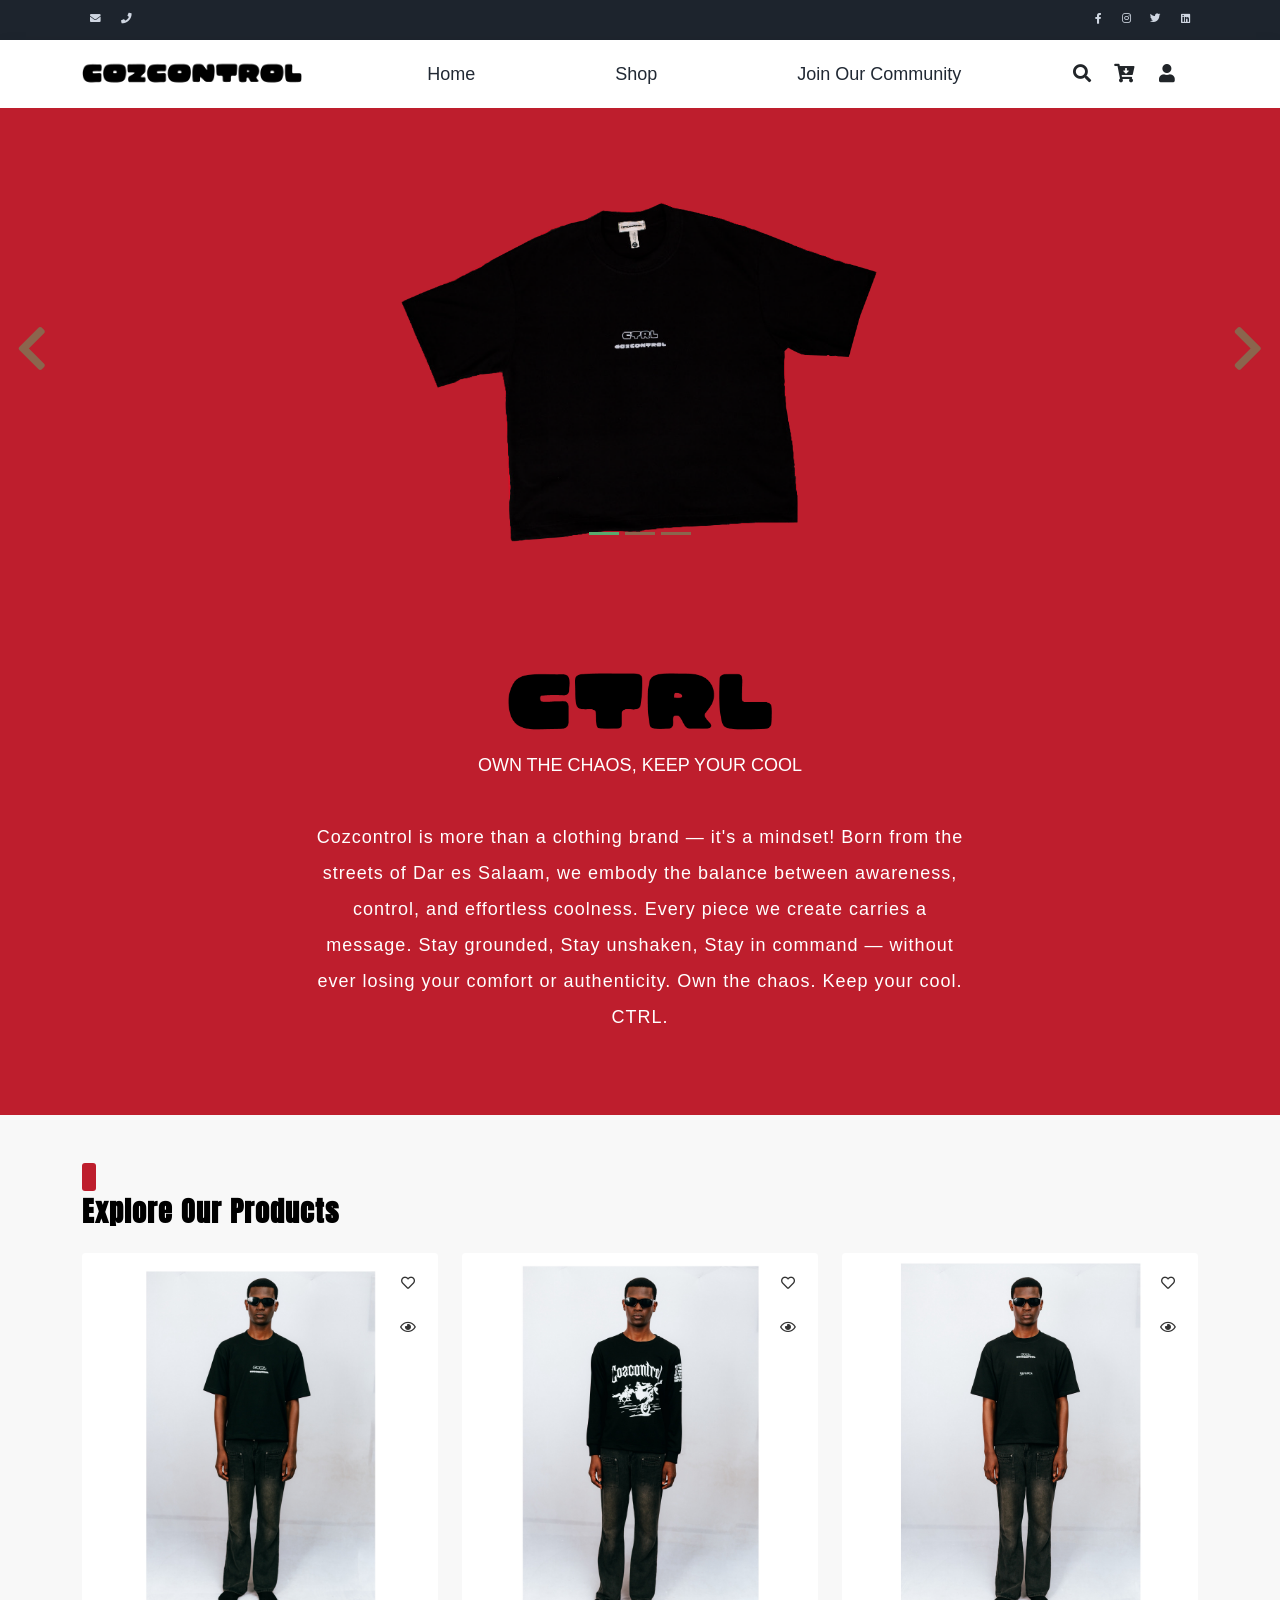
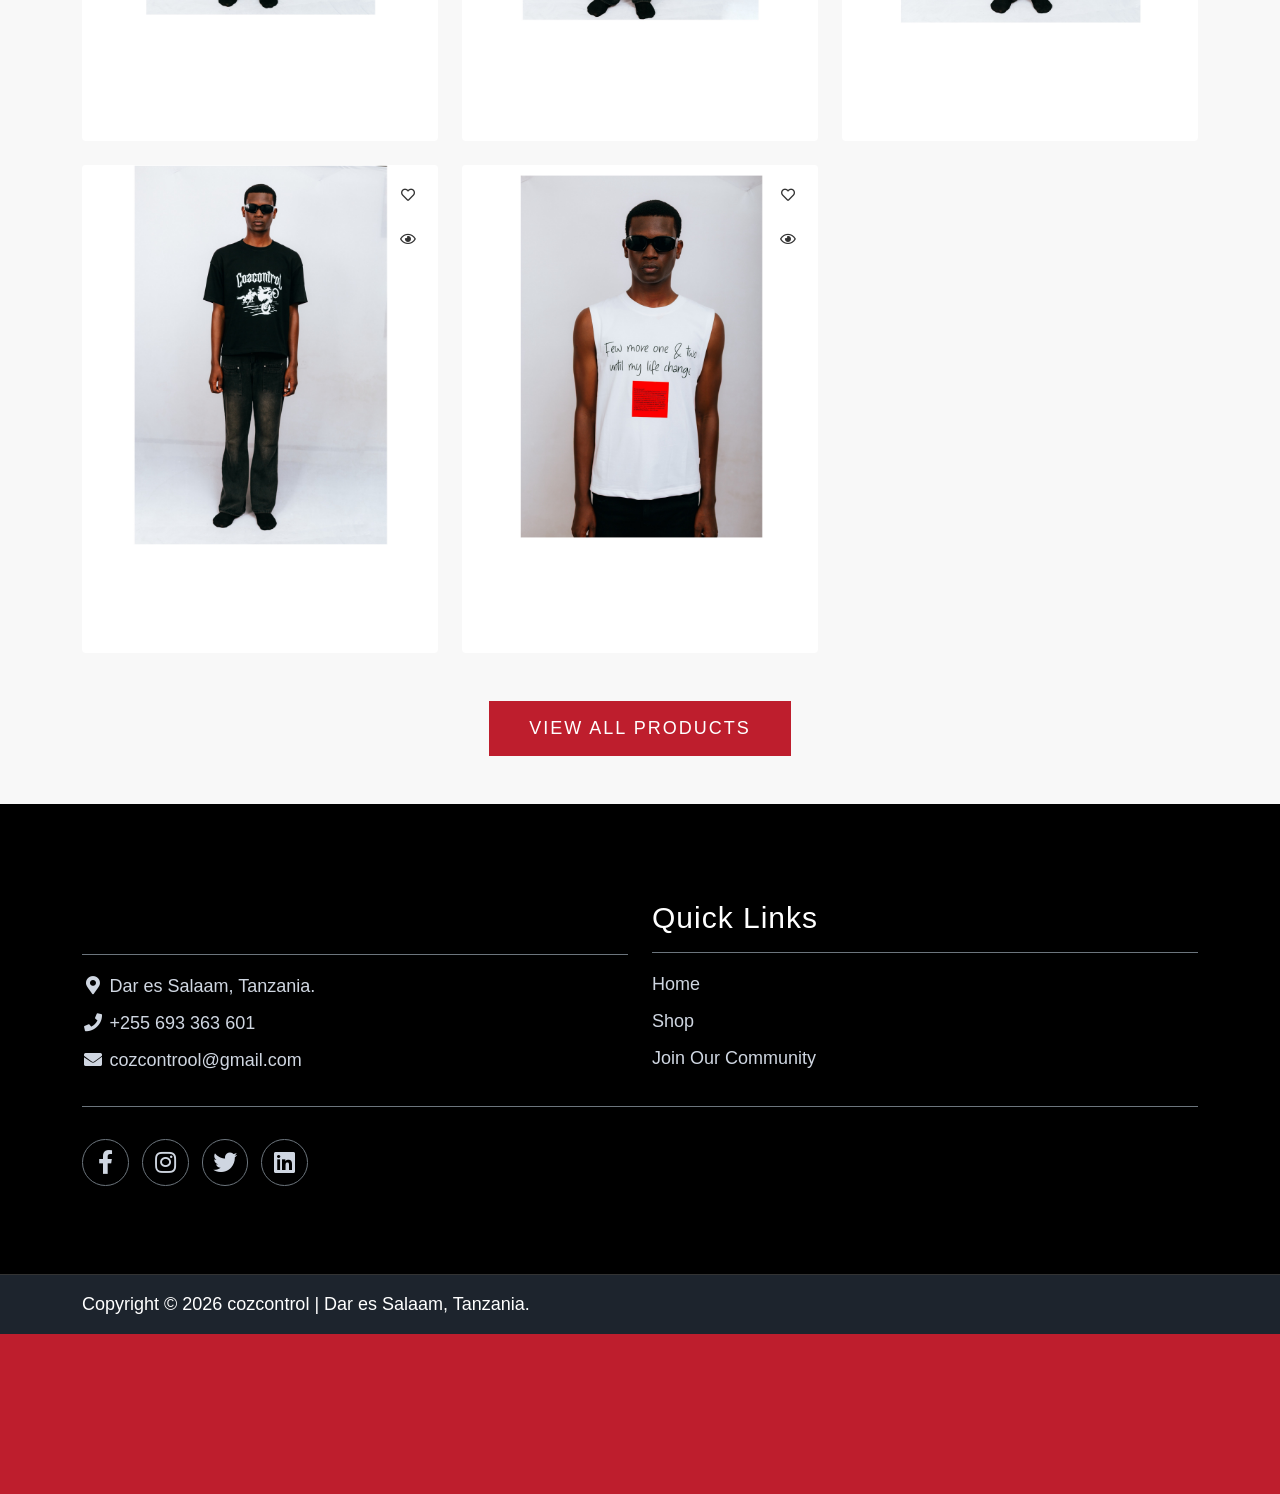
==== index.html @ 286458a9 "Update brand typography to Anton and Outfit fonts" ====
<!DOCTYPE html>
<html lang="en">

<head>
    <title>cozcontrolshop</title>
    <meta charset="utf-8">
    <meta name="viewport" content="width=device-width, initial-scale=1">

    <link rel="apple-touch-icon" href="assets/img/apple-icon.png">
    <link rel="shortcut icon" type="image/x-icon" href="assets/img/favicon.ico">

    <link rel="stylesheet" href="assets/css/bootstrap.min.css">
    <link rel="stylesheet" href="assets/css/templatemo.css">
    <link rel="stylesheet" href="assets/css/custom.css">

    <!-- Load fonts style after rendering the layout styles -->
    <link rel="stylesheet" href="https://fonts.googleapis.com/css2?family=Anton&family=Outfit:wght@300;400;500;600;700&display=swap">
    <link href="https://fonts.googleapis.com/css2?family=Boogaloo&display=swap" rel="stylesheet">
    <link rel="stylesheet" href="assets/css/fontawesome.min.css">
<!--
    


https://templatemo.com/tm-559-zay-shop

-->
</head>

<body>
    <!-- Start Top Nav -->
    <nav class="navbar navbar-expand-lg bg-black navbar-light d-none d-lg-block" id="templatemo_nav_top">
        <div class="container text-light">
            <div class="w-100 d-flex justify-content-between">
                <div>
                    <a class="text-light" href="mailto:cozcontrool@gmail.com"><i class="fa fa-envelope mx-2"></i></a>
                    <a class="text-light" href="tel:+255693363601"><i class="fa fa-phone mx-2"></i></a>
                </div>
                <div>
                    <a class="text-light" href="https://www.facebook.com/cozcontrol" target="_blank" rel="sponsored"><i class="fab fa-facebook-f mx-2"></i></a>
                    <a class="text-light" href="https://www.instagram.com/cozcontrol" target="_blank"><i class="fab fa-instagram mx-2"></i></a>
                    <a class="text-light" href="https://twitter.com/" target="_blank"><i class="fab fa-twitter mx-2"></i></a>
                    <a class="text-light" href="https://www.linkedin.com/" target="_blank"><i class="fab fa-linkedin mx-2"></i></a>
                </div>
            </div>
        </div>
    </nav>
    <!-- Close Top Nav -->


    <!-- Header -->
    <nav class="navbar navbar-expand-lg navbar-light shadow">
        <div class="container d-flex justify-content-between align-items-center">

        <a class="navbar-brand align-self-center" href="index.html">
                <img src="./assets/img/logo.png" alt="COZCONTROL" style="height: 42px; max-width: 220px; object-fit: contain;">
            </a>

            <button class="navbar-toggler border-0" type="button" data-bs-toggle="collapse" data-bs-target="#templatemo_main_nav" aria-controls="navbarSupportedContent" aria-expanded="false" aria-label="Toggle navigation">
                <span class="navbar-toggler-icon"></span>
            </button>

            <div class="align-self-center collapse navbar-collapse flex-fill  d-lg-flex justify-content-lg-between" id="templatemo_main_nav">
                <div class="flex-fill">
                    <ul class="nav navbar-nav d-flex justify-content-between mx-lg-auto">
                        <li class="nav-item">
                            <a class="nav-link" href="index.html">Home</a>
                        </li>
                     
                        <li class="nav-item">
                            <a class="nav-link" href="shop.html">Shop</a>
                        </li>
                        <li class="nav-item">
                            <a class="nav-link" href="contact.html">Join Our Community</a>
                        </li>
                    </ul>
                </div>
                <div class="navbar align-self-center d-flex">
                    <div class="d-lg-none flex-sm-fill mt-3 mb-4 col-7 col-sm-auto pr-3">
                        <div class="input-group">
                            <input type="text" class="form-control" id="inputMobileSearch" placeholder="Search ...">
                            <div class="input-group-text">
                                <i class="fa fa-fw fa-search"></i>
                            </div>
                        </div>
                    </div>
                    <a class="nav-icon d-none d-lg-inline" href="#" data-bs-toggle="modal" data-bs-target="#templatemo_search">
                        <i class="fa fa-fw fa-search text-dark mr-2"></i>
                    </a>
                    <a class="nav-icon position-relative text-decoration-none" href="#">
                        <i class="fa fa-fw fa-cart-arrow-down text-dark mr-1"></i>
                        <span class="position-absolute top-0 left-100 translate-middle badge rounded-pill bg-light text-dark"></span>
                    </a>
                    <a class="nav-icon position-relative text-decoration-none" href="#">
                        <i class="fa fa-fw fa-user text-dark mr-3"></i>
                        <span class="position-absolute top-0 left-100 translate-middle badge rounded-pill bg-light text-dark"></span>
                    </a>
                </div>
            </div>

        </div>
    </nav>
    <!-- Close Header -->

    <!-- Modal -->
    <div class="modal fade bg-white" id="templatemo_search" tabindex="-1" role="dialog" aria-labelledby="exampleModalLabel" aria-hidden="true">
        <div class="modal-dialog modal-lg" role="document">
            <div class="w-100 pt-1 mb-5 text-right">
                <button type="button" class="btn-close" data-bs-dismiss="modal" aria-label="Close"></button>
            </div>
            <form action="" method="get" class="modal-content modal-body border-0 p-0">
                <div class="input-group mb-2">
                    <input type="text" class="form-control" id="inputModalSearch" name="q" placeholder="Search ...">
                    <button type="submit" class="input-group-text bg-success text-light">
                        <i class="fa fa-fw fa-search text-white"></i>
                    </button>
                </div>
            </form>
        </div>
    </div>



    <!-- Start Banner Hero -->
    <div id="template-mo-zay-hero-carousel" class="carousel slide" data-bs-ride="carousel" style="background-color: #BE1E2D;">
        <ol class="carousel-indicators">
            <li data-bs-target="#template-mo-zay-hero-carousel" data-bs-slide-to="0" class="active"></li>
            <li data-bs-target="#template-mo-zay-hero-carousel" data-bs-slide-to="1"></li>
            <li data-bs-target="#template-mo-zay-hero-carousel" data-bs-slide-to="2"></li>
        </ol>
        <div class="carousel-inner">
            <div class="carousel-item active" style="background-color: #BE1E2D;">
                <div class="container">
                    <div class="row p-5">
                        <div class="mx-auto col-md-8 col-lg-6 order-lg-last">
                            <img src="./assets/img/banner_img_01.png" alt="" style="width: 100%; height: 450px; object-fit: cover; object-position: center; display: block;">
                        </div>
                   
                    </div>
                </div>
            </div>
            <div class="carousel-item" style="background-color: #BE1E2D;">
                <div class="container">
                    <div class="row p-5">
                        <div class="mx-auto col-md-8 col-lg-6 order-lg-last">
                            <img src="./assets/img/banner_img_02.png" alt="" style="width: 100%; height: 450px; object-fit: cover; object-position: center; display: block;">
                        </div>
                      
                    </div>
                </div>
            </div>
            <div class="carousel-item" style="background-color: #BE1E2D;">
                <div class="container">
                    <div class="row p-5">
                        <div class="mx-auto col-md-8 col-lg-6 order-lg-last">
                            <img src="./assets/img/banner_img_03.png" alt="" style="width: 100%; height: 450px; object-fit: contain; object-position: center; display: block;">
                        </div>
                      
                    </div>
                </div>
            </div>
        </div>
        <a class="carousel-control-prev text-decoration-none w-auto ps-3" href="#template-mo-zay-hero-carousel" role="button" data-bs-slide="prev">
            <i class="fas fa-chevron-left"></i>
        </a>
        <a class="carousel-control-next text-decoration-none w-auto pe-3" href="#template-mo-zay-hero-carousel" role="button" data-bs-slide="next">
            <i class="fas fa-chevron-right"></i>
        </a>
    </div>
    <!-- End Banner Hero -->


    <!-- Start Categories of The Month -->
    <section class="coz-red-section" style="padding-top: 60px; padding-bottom: 160px;">
        <div class="row text-center pt-3">
            <div class="col-lg-6 m-auto">
                <h1 class="h1"><img src="./assets/img/logo2.png" alt="CTRL" style="height: 80px;"></h1>
                <p>
                    OWN THE CHAOS, KEEP YOUR COOL
                </p>
            </div>
        </div>
        <p class="mt-4 text-center" style="color: #fff; font-size: 13px; line-height: 2; letter-spacing: 1px; max-width: 700px; margin: 0 auto; padding: 0 20px;">
                    Cozcontrol is more than a clothing brand — it's a mindset!
                    Born from the streets of Dar es Salaam, we embody the balance between awareness, control, and effortless coolness. Every piece we create carries a message. Stay grounded, Stay unshaken, Stay in command — without ever losing your comfort or authenticity. Own the chaos. Keep your cool. 
                    CTRL.
                </p>
    <!-- End Categories of The Month -->
<!-- Red spacer bridge -->
<div style="background-color: #BE1E2D; height: 80px;"></div>

    <!-- Start Featured Product -->
 <!-- Start Featured Product -->
 <section class="py-5" style="background-color: #f8f8f8;">
    <div class="container">
        <div class="d-flex justify-content-between align-items-center mb-4">
            <div>
                <div class="d-flex align-items-center gap-2 mb-1">
                    <div style="width: 14px; height: 28px; background-color: #BE1E2D; border-radius: 3px;"></div>
                    
                </div>
                <h2 class="fw-bold mb-0" style="font-size: 28px;">Explore Our Products</h2>
            </div>
        </div>

        <div class="row g-4">

            <!-- Product 1 -->
            <div class="col-12 col-md-4">
                <div class="coz-product-card">
                    <div class="coz-product-img-wrap">
                        <!-- <span class="coz-badge"></span> -->
                        <a href="shop-single.html">
                            <img src="./assets/img/feature_prod_01.jpg" alt="Child of God" class="coz-product-img">
                        </a>
                        <div class="coz-product-overlay">
                            <button class="coz-add-to-cart">Add To Cart</button>
                        </div>
                        <div class="coz-product-icons">
                            <button class="coz-icon-btn" title="Wishlist"><i class="far fa-heart"></i></button>
                            <button class="coz-icon-btn" title="Quick View"><i class="far fa-eye"></i></button>
                        </div>
                    </div>
                    <div class="coz-product-info">
                        <p class="coz-product-price">35,000 TZS</p>
                        <h5 class="coz-product-name"><a href="shop-single.html" style="text-decoration:none; color:inherit;">Child of God Black</a></h5>
                        <p class="coz-product-desc">Heavy Material (250 GSM), 100% cotton, Boxy Fit</p>
                    </div>
                </div>
            </div>

            <!-- Product 2 -->
            <div class="col-12 col-md-4">
                <div class="coz-product-card">
                    <div class="coz-product-img-wrap">
                        <a href="shop-single-2.html">
                            <img src="./assets/img/feature_prod_02.jpg" alt="Midnight Rider Longsleeve" class="coz-product-img">
                        </a>
                        <div class="coz-product-overlay">
                            <button class="coz-add-to-cart">Add To Cart</button>
                        </div>
                        <div class="coz-product-icons">
                            <button class="coz-icon-btn" title="Wishlist"><i class="far fa-heart"></i></button>
                            <button class="coz-icon-btn" title="Quick View"><i class="far fa-eye"></i></button>
                        </div>
                    </div>
                    <div class="coz-product-info">
                        <p class="coz-product-price">40,000 TZS</p>
                        <h5 class="coz-product-name"><a href="shop-single-2.html" style="text-decoration:none; color:inherit;">Midnight Rider Longsleeve</a></h5>
                        <p class="coz-product-desc">Heavy Material (250 GSM), 100% cotton, Boxy Fit</p>
                    </div>
                </div>
            </div>

            <!-- Product 3 -->
            <div class="col-12 col-md-4">
                <div class="coz-product-card">
                    <div class="coz-product-img-wrap">
                        <a href="shop-single-3.html">
                            <img src="./assets/img/feature_prod_03.jpg" alt="Eternal Voices" class="coz-product-img">
                        </a>
                        <div class="coz-product-overlay">
                            <button class="coz-add-to-cart">Add To Cart</button>
                        </div>
                        <div class="coz-product-icons">
                            <button class="coz-icon-btn" title="Wishlist"><i class="far fa-heart"></i></button>
                            <button class="coz-icon-btn" title="Quick View"><i class="far fa-eye"></i></button>
                        </div>
                    </div>
                    <div class="coz-product-info">
                        <p class="coz-product-price">35,000 TZS</p>
                        <h5 class="coz-product-name"><a href="shop-single-3.html" style="text-decoration:none; color:inherit;">Eternal Voices Black</a></h5>
                        <p class="coz-product-desc">Heavy Material (250 GSM), 100% cotton, Boxy Fit</p>
                    </div>
                </div>
            </div>

            <!-- Product 4 -->
            <div class="col-12 col-md-4">
                <div class="coz-product-card">
                    <div class="coz-product-img-wrap">
                        
                        <a href="shop-single-4.html">
                            <img src="./assets/img/feature_prod_04.jpg" alt="Midnight Rider Shortsleeve" class="coz-product-img">
                        </a>
                        <div class="coz-product-overlay">
                            <button class="coz-add-to-cart">Add To Cart</button>
                        </div>
                        <div class="coz-product-icons">
                            <button class="coz-icon-btn" title="Wishlist"><i class="far fa-heart"></i></button>
                            <button class="coz-icon-btn" title="Quick View"><i class="far fa-eye"></i></button>
                        </div>
                    </div>
                    <div class="coz-product-info">
                        <p class="coz-product-price">35,000 TZS</p>
                        <h5 class="coz-product-name"><a href="shop-single-4.html" style="text-decoration:none; color:inherit;">Midnight Rider Shortsleeve</a></h5>
                        <p class="coz-product-desc">Heavy Material (250 GSM), 100% cotton, Boxy Fit</p>
                    </div>
                </div>
            </div>

            <!-- Product 5 -->
            <div class="col-12 col-md-4">
                <div class="coz-product-card">
                    <div class="coz-product-img-wrap">
                        <a href="shop-single-5.html">
                            <img src="./assets/img/feature_prod_05.jpg" alt="Countdown White Tank" class="coz-product-img">
                        </a>
                        <div class="coz-product-overlay">
                            <button class="coz-add-to-cart">Add To Cart</button>
                        </div>
                        <div class="coz-product-icons">
                            <button class="coz-icon-btn" title="Wishlist"><i class="far fa-heart"></i></button>
                            <button class="coz-icon-btn" title="Quick View"><i class="far fa-eye"></i></button>
                        </div>
                    </div>
                    <div class="coz-product-info">
                        <p class="coz-product-price">35,000 TZS</p>
                        <h5 class="coz-product-name"><a href="shop-single-5.html" style="text-decoration:none; color:inherit;">Countdown White Tank</a></h5>
                        <p class="coz-product-desc">Heavy Material (250 GSM), 100% cotton, Boxy Fit</p>
                    </div>
                </div>
            </div>

        </div>

        <div class="text-center mt-5">
            <a href="shop.html" class="coz-view-all-btn">View All Products</a>
        </div>
    </div>
</section>
<!-- End Featured Product -->



    <!-- Start Footer -->
    <!-- Start Footer -->
    <footer style="background-color: #000000;" id="tempaltemo_footer">
    <div class="container py-5">
        <div class="row">

            <!-- Brand Column -->
            <div class="col-md-6 pt-5">
                <h2 class="border-bottom pb-3 border-secondary">
                    <img src="./assets/img/logo2.png" alt="CTRL" style="height: 35px;">
                </h2>
                <ul class="list-unstyled text-light footer-link-list">
                    <li>
                        <i class="fas fa-map-marker-alt fa-fw"></i>
                        Dar es Salaam, Tanzania.
                    </li>
                    <li>
                        <i class="fa fa-phone fa-fw"></i>
                        <a class="text-decoration-none text-light" href="tel:+255693363601">+255 693 363 601</a>
                    </li>
                    <li>
                        <i class="fa fa-envelope fa-fw"></i>
                        <a class="text-decoration-none text-light" href="mailto:cozcontrool@gmail.com">cozcontrool@gmail.com</a>
                    </li>
                </ul>
            </div>

            <!-- Quick Links Column -->
            <div class="col-md-6 pt-5">
                <h2 class="h2 text-light border-bottom pb-3 border-secondary">Quick Links</h2>
                <ul class="list-unstyled text-light footer-link-list">
                    <li><a class="text-decoration-none text-light" href="index.html">Home</a></li>
                    <li><a class="text-decoration-none text-light" href="shop.html">Shop</a></li>
                    <li><a class="text-decoration-none text-light" href="contact.html">Join Our Community</a></li>
                </ul>
            </div>

        </div>

        <!-- Divider & Social Icons -->
        <div class="row text-light mb-4">
            <div class="col-12 mb-3">
                <div class="w-100 my-3 border-top border-secondary"></div>
            </div>
            <div class="col-auto me-auto">
                <ul class="list-inline footer-icons">
                    <li class="list-inline-item border border-secondary rounded-circle text-center">
                        <a class="text-light text-decoration-none" target="_blank" href="https://www.facebook.com/cozcontrol"><i class="fab fa-facebook-f fa-lg fa-fw"></i></a>
                    </li>
                    <li class="list-inline-item border border-secondary rounded-circle text-center">
                        <a class="text-light text-decoration-none" target="_blank" href="https://www.instagram.com/cozcontrol"><i class="fab fa-instagram fa-lg fa-fw"></i></a>
                    </li>
                    <li class="list-inline-item border border-secondary rounded-circle text-center">
                        <a class="text-light text-decoration-none" target="_blank" href="https://twitter.com/cozcontrol"><i class="fab fa-twitter fa-lg fa-fw"></i></a>
                    </li>
                    <li class="list-inline-item border border-secondary rounded-circle text-center">
                        <a class="text-light text-decoration-none" target="_blank" href="https://www.linkedin.com/cozcontrol"><i class="fab fa-linkedin fa-lg fa-fw"></i></a>
                    </li>
                </ul>
            </div>
        </div>

    </div>

    <!-- Copyright -->
    <div class="w-100 bg-black py-3" style="border-top: 1px solid #333;">
        <div class="container">
            <p class="text-left text-light mb-0" style="font-size: 13px;">Copyright &copy; 2026 cozcontrol | Dar es Salaam, Tanzania.</p>
        </div>
    </div>

</footer>
<!-- End Footer -->
    

    <!-- Start Script -->
    <script src="assets/js/jquery-1.11.0.min.js"></script>
    <script src="assets/js/jquery-migrate-1.2.1.min.js"></script>
    <script src="assets/js/bootstrap.bundle.min.js"></script>
    <script src="assets/js/templatemo.js"></script>
    <script src="assets/js/custom.js"></script>
    <!-- End Script -->
</body>

</html>
---- assets/css/templatemo.css ----
/*

TemplateMo 559 Zay Shop

https://templatemo.com/tm-559-zay-shop

---------------------------------------------
Table of contents
------------------------------------------------
1. Typography
2. General
3. Nav
4. Hero Carousel
5. Accordion
6. Shop
7. Product
8. Carousel Hero
9. Carousel Brand
10. Services
11. Contact map
12. Footer
13. Small devices (landscape phones, 576px and up)
14. Medium devices (tablets, 768px and up)
15. Large devices (desktops, 992px and up)
16. Extra large devices (large desktops, 1200px and up)
--------------------------------------------- */




/* Typography */
body, ul, li, p, a, label, input, div {
  font-family: 'Roboto', sans-serif;
  font-size: 18px !important;
  font-weight: 300 !important;
}
.h1 {
  font-family: 'Roboto', sans-serif;
  font-size: 48px !important;
  font-weight: 200 !important;
}
.h2 {
  font-family: 'Roboto', sans-serif;
  font-size: 30px !important;
  font-weight: 300;
}
.h3 {
  font-family: 'Roboto', sans-serif;
  font-size: 22px !important;
}
/* General */
.logo { font-weight: 500 !important;}
.text-warning {  color: #ede861 !important;}
.text-muted { color: #bcbcbc !important;}
.text-success { color: #59ab6e !important;}
.text-light { color: #cfd6e1 !important;}
.bg-dark { background-color: #212934 !important;}
.bg-light { background-color: #e9eef5 !important;}
.bg-black { background-color: #1d242d !important;}
.bg-success { background-color: #59ab6e !important;}
.btn-success {
  background-color: #59ab6e !important;
  border-color: #56ae6c !important;
}
.pagination .page-link:hover {color: #000;}
.pagination .page-link:hover, .pagination .page-link.active {
  background-color: #69bb7e;
  color: #fff;
}
/* Nav */
#templatemo_nav_top { min-height: 40px;}
#templatemo_nav_top * { font-size: .9em !important;}
#templatemo_main_nav a { color: #212934;}
#templatemo_main_nav a:hover { color: #69bb7e;}
#templatemo_main_nav .navbar .nav-icon { margin-right: 20px;}

/* Hero Carousel */
#template-mo-zay-hero-carousel { background: #efefef !important;}
/* Accordion */
.templatemo-accordion a { color: #000;}
.templatemo-accordion a:hover { color: #333d4a;}
/* Shop */
.shop-top-menu a:hover { color: #69bb7e !important;}
/* Product */
.product-wap { box-shadow: 0px 5px 10px 0px rgba(0, 0, 0, 0.10);}
.product-wap .product-color-dot.color-dot-red { background:#f71515;}
.product-wap .product-color-dot.color-dot-blue { background:#6db4fe;}
.product-wap .product-color-dot.color-dot-black { background:#000000;}
.product-wap .product-color-dot.color-dot-light { background:#e0e0e0;}
.product-wap .product-color-dot.color-dot-green { background:#0bff7e;}
.card.product-wap .card .product-overlay {
  background: rgba(0,0,0,.2);
  visibility: hidden;
  opacity: 0;
  transition: .3s;
}
.card.product-wap:hover .card .product-overlay {
  visibility: visible;
  opacity: 1;
}
.card.product-wap a { color: #000;}
#carousel-related-product .slick-slide:focus { outline: none !important;}
#carousel-related-product .slick-dots li button:before {
  font-size: 15px;
  margin-top: 20px;
}
/* Brand */
.brand-img {
  filter: grayscale(100%);
  opacity: 0.5;
  transition: .5s;
}
.brand-img:hover {
  filter: grayscale(0%);
  opacity: 1;
}
/* Carousel Hero */
#template-mo-zay-hero-carousel .carousel-indicators li {
  margin-top: -50px;
  background-color: #59ab6e;
}
#template-mo-zay-hero-carousel .carousel-control-next i,
#template-mo-zay-hero-carousel .carousel-control-prev i {
  color: #59ab6e !important;
  font-size: 2.8em !important;
}
/* Carousel Brand */
.tempaltemo-carousel .h1 {
  font-size: .5em !important;
  color: #000 !important;
}
/* Services */
.services-icon-wap {transition: .3s;}
.services-icon-wap:hover, .services-icon-wap:hover i {color: #fff;}
.services-icon-wap:hover {background: #69bb7e;}
/* Contact map */
.leaflet-control a, .leaflet-control { font-size: 10px !important;}
.form-control { border: 1px solid #e8e8e8;}
/* Footer */
#tempaltemo_footer a { color: #dcdde1;}
#tempaltemo_footer a:hover { color: #68bb7d;}
#tempaltemo_footer ul.footer-link-list li { padding-top: 10px;}
#tempaltemo_footer ul.footer-icons li {
  width: 2.6em;
  height: 2.6em;
  line-height: 2.6em;
}
#tempaltemo_footer ul.footer-icons li:hover {
  background-color: #cfd6e1;
  transition: .5s;
}
#tempaltemo_footer ul.footer-icons li:hover i {
  color: #212934;
  transition: .5s;
}
#tempaltemo_footer .border-light { border-color: #2d343f !important;}
/*
// Extra small devices (portrait phones, less than 576px)
// No media query since this is the default in Bootstrap
*/
/* Small devices (landscape phones, 576px and up)*/
.product-wap .h3, .product-wap li, .product-wap i, .product-wap p {
  font-size: 12px !important;
}
.product-wap .product-color-dot {
  width: 6px;
  height: 6px;
}

@media (min-width: 576px) {
  .tempaltemo-carousel .h1 { font-size: 1em !important;}
}

/*// Medium devices (tablets, 768px and up)*/
@media (min-width: 768px) {
  #templatemo_main_nav .navbar-nav {max-width: 450px;}
 }

/* Large devices (desktops, 992px and up)*/
@media (min-width: 992px) {
  #templatemo_main_nav .navbar-nav {max-width: 550px;}
  #template-mo-zay-hero-carousel .carousel-item {min-height: 30rem !important;}
  .product-wap .h3, .product-wap li, .product-wap i, .product-wap p {font-size: 18px !important;}
  .product-wap .product-color-dot {
    width: 12px;
    height: 12px;
  }
}

/* Extra large devices (large desktops, 1200px and up)*/
@media (min-width: 1200px) {}
---- assets/css/custom.css ----
/*
Custom Css
*/
.navbar-brand img {
    height: 25px;
}

.carousel-control-prev-icon,
.carousel-control-next-icon {
    filter: invert(1);
    background-color: #000000;
}

.coz-red-section {
    background-color: #BE1E2D !important;
}

.coz-red-section h1,
.coz-red-section h2,
.coz-red-section h5,
.coz-red-section p {
    color: #ffffff !important;
}

.coz-hero-section {
    background-color: #BE1E2D !important;
}

.carousel-item {
    max-height: 450px;
    overflow: hidden;
}
/* Product Cards */
.coz-product-card {
    background: #fff;
    border-radius: 4px;
    overflow: hidden;
}

.coz-product-img-wrap {
    position: relative;
    overflow: hidden;
}

.coz-product-img {
    width: 100%;
    height: 380px;
    object-fit: cover;
    display: block;
    transition: transform 0.3s ease;
}

.coz-product-card:hover .coz-product-img {
    transform: scale(1.03);
}

.coz-product-overlay {
    position: absolute;
    bottom: 0;
    left: 0;
    right: 0;
    background: rgba(0,0,0,0.85);
    display: flex;
    align-items: center;
    justify-content: center;
    padding: 14px;
    opacity: 0;
    transition: opacity 0.3s ease;
}

.coz-product-card:hover .coz-product-overlay {
    opacity: 1;
}

.coz-add-to-cart {
    background: transparent;
    border: none;
    color: #fff;
    font-size: 14px;
    letter-spacing: 2px;
    text-transform: uppercase;
    font-weight: 600;
    cursor: pointer;
}

.coz-product-icons {
    position: absolute;
    top: 12px;
    right: 12px;
    display: flex;
    flex-direction: column;
    gap: 8px;
}

.coz-icon-btn {
    background: #fff;
    border: none;
    width: 36px;
    height: 36px;
    border-radius: 50%;
    display: flex;
    align-items: center;
    justify-content: center;
    cursor: pointer;
    font-size: 14px;
    color: #333;
    transition: background 0.2s;
}

.coz-icon-btn:hover {
    background: #BE1E2D;
    color: #fff;
}

.coz-badge {
    position: absolute;
    top: 12px;
    left: 12px;
    background: #BE1E2D;
    color: #fff;
    font-size: 11px;
    font-weight: 700;
    letter-spacing: 1px;
    padding: 4px 10px;
    z-index: 1;
}

.coz-product-info {
    padding: 16px;
}

.coz-product-price {
    color: #BE1E2D;
    font-weight: 600;
    font-size: 14px;
    margin-bottom: 4px;
}

.coz-product-name {
    font-weight: 700;
    font-size: 16px;
    margin-bottom: 4px;
    text-transform: uppercase;
    color: #111111;
}

.coz-product-desc {
    font-size: 13px;
    color: #888;
    margin: 0;
}

.coz-view-all-btn {
    display: inline-block;
    background: #BE1E2D;
    color: #fff;
    padding: 14px 40px;
    text-decoration: none;
    font-size: 14px;
    letter-spacing: 2px;
    text-transform: uppercase;
    font-weight: 600;
    transition: background 0.2s;
}

.coz-view-all-btn:hover {
    background: #000;
    color: #fff;
}

/* Fix Our Products title color */
.coz-product-card ~ .coz-product-info h2,
section .fw-bold {
    color: #000000 !important;
}

/* Fix product description color */
.coz-product-desc {
    color: #000000 !important;
    font-size: 13px !important;
    opacity: 1 !important;
}


/* Fix product name color */
/* Product card text colors */
.coz-product-name {
    color: #111111 !important;
}

.coz-product-desc {
    color: #555555 !important;
}

.coz-product-price {
    color: #BE1E2D !important;
}

@media (max-width: 991px) {
    .navbar > .container {
        position: relative;
    }
    .navbar-brand {
        position: absolute;
        left: 50%;
        transform: translateX(-50%);
    }
}

.nav-link.active,
.nav-link:hover {
    color: #BE1E2D !important;
}

/* Brand Typography */
body {
    font-family: 'Outfit', sans-serif;
}

h1, h2, h3, h4, h5, h6,
.product-title,
.coz-product-name,
.community-hero h1,
.navbar-brand {
    font-family: 'Anton', sans-serif;
    letter-spacing: 1px;
}
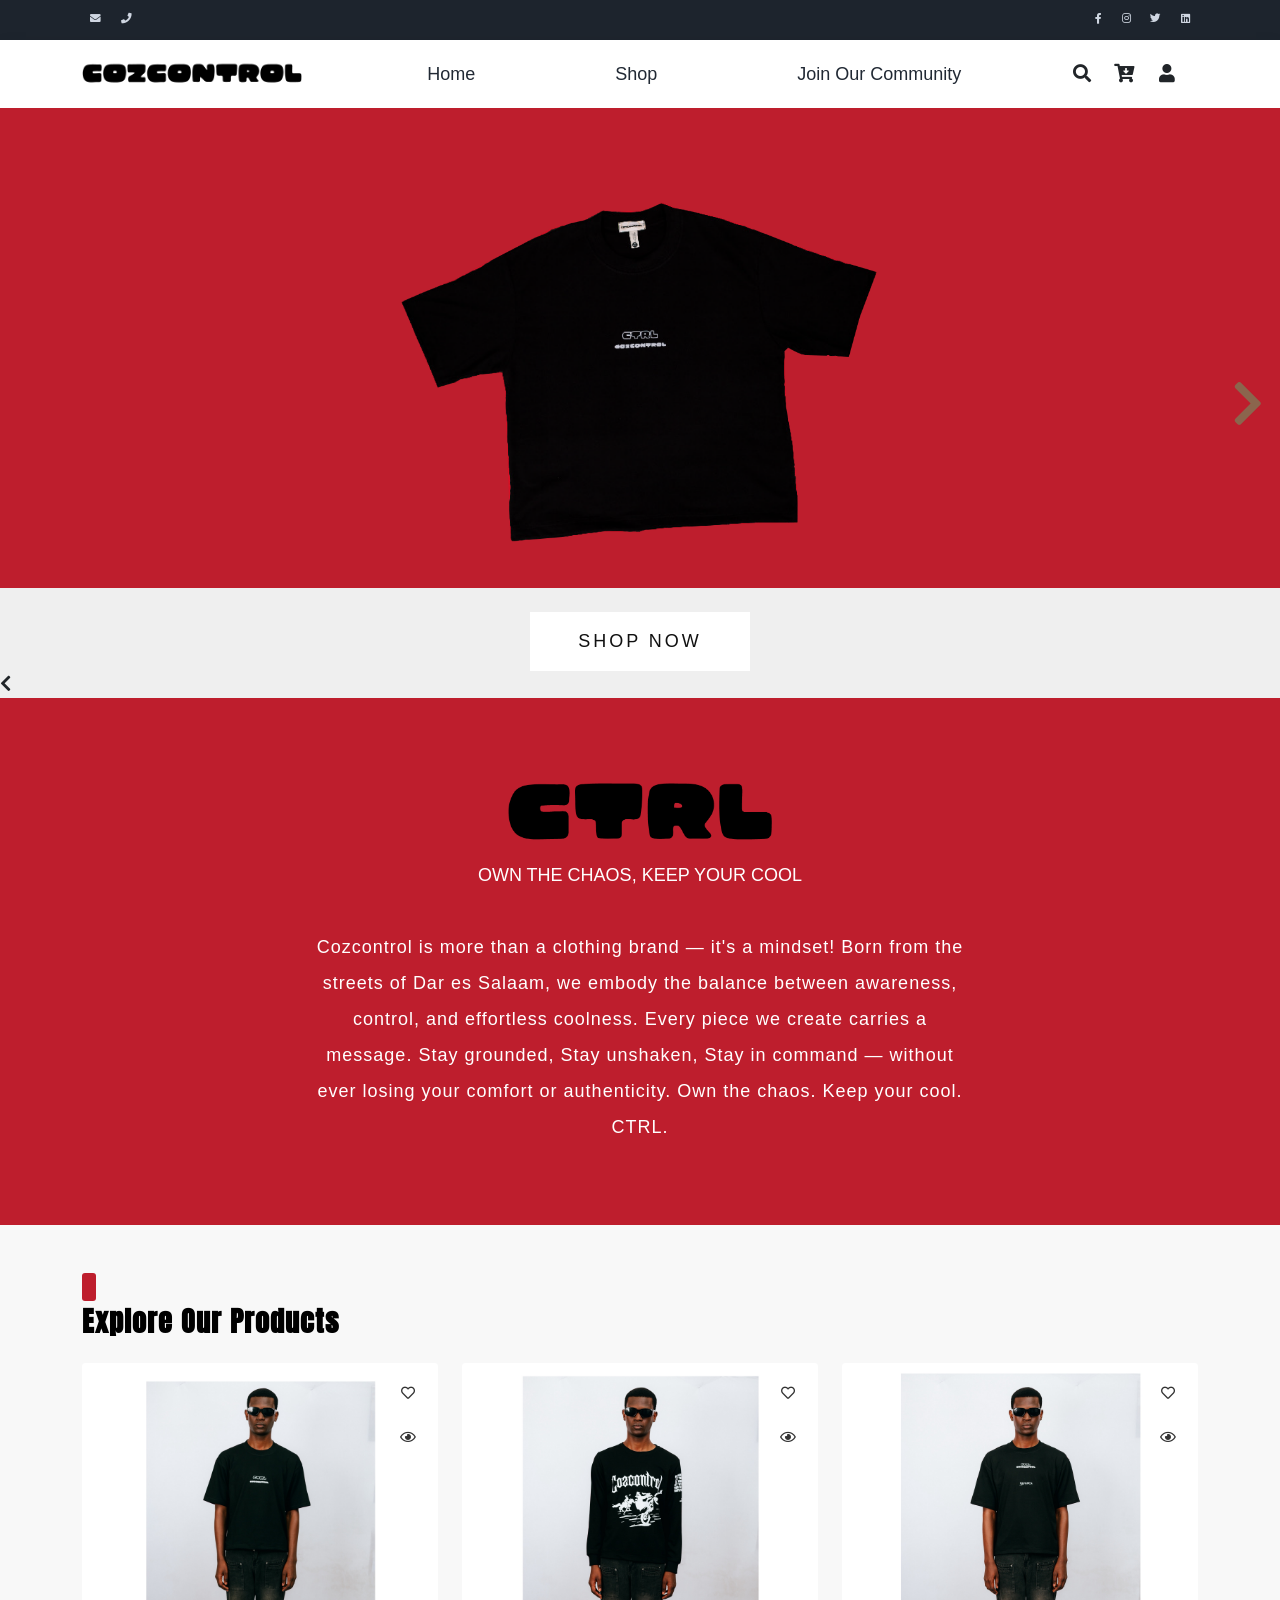
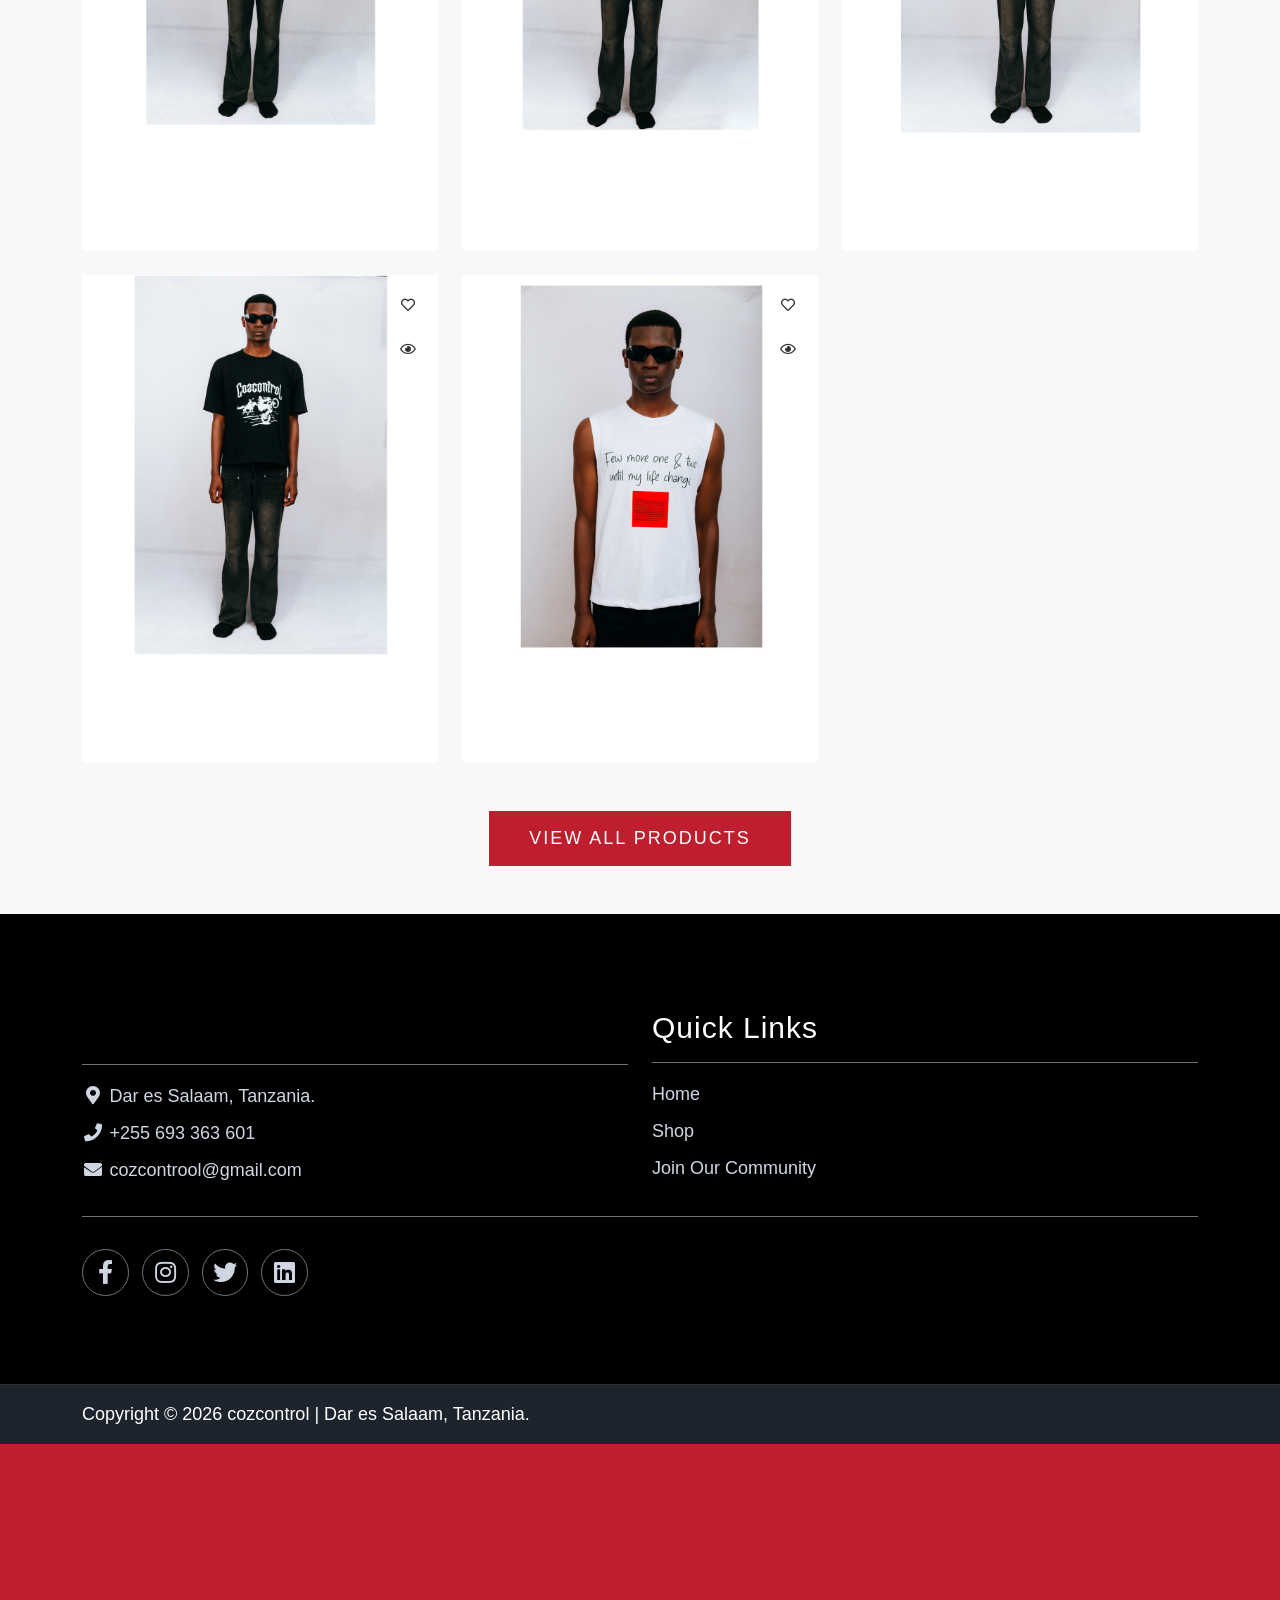
==== commit edf9df5f: "Remove carousel arrows and dots, add SHOP NOW button" ====
--- a/index.html
+++ b/index.html
@@ -122,11 +122,7 @@
 
     <!-- Start Banner Hero -->
     <div id="template-mo-zay-hero-carousel" class="carousel slide" data-bs-ride="carousel" style="background-color: #BE1E2D;">
-        <ol class="carousel-indicators">
-            <li data-bs-target="#template-mo-zay-hero-carousel" data-bs-slide-to="0" class="active"></li>
-            <li data-bs-target="#template-mo-zay-hero-carousel" data-bs-slide-to="1"></li>
-            <li data-bs-target="#template-mo-zay-hero-carousel" data-bs-slide-to="2"></li>
-        </ol>
+      
         <div class="carousel-inner">
             <div class="carousel-item active" style="background-color: #BE1E2D;">
                 <div class="container">
@@ -159,7 +155,9 @@
                 </div>
             </div>
         </div>
-        <a class="carousel-control-prev text-decoration-none w-auto ps-3" href="#template-mo-zay-hero-carousel" role="button" data-bs-slide="prev">
+        <div class="text-center mt-4">
+            <a href="shop.html" style="display: inline-block; background-color: #fff; color: #111111; font-size: 13px; font-weight: 700; text-transform: uppercase; letter-spacing: 3px; padding: 16px 48px; text-decoration: none; transition: all 0.2s;">SHOP NOW</a>
+        </div>
             <i class="fas fa-chevron-left"></i>
         </a>
         <a class="carousel-control-next text-decoration-none w-auto pe-3" href="#template-mo-zay-hero-carousel" role="button" data-bs-slide="next">
--- a/assets/css/custom.css
+++ b/assets/css/custom.css
@@ -224,4 +224,26 @@
 .navbar-brand {
     font-family: 'Anton', sans-serif;
     letter-spacing: 1px;
+}
+
+.snippe-pay-btn {
+    display: flex;
+    align-items: center;
+    justify-content: center;
+    gap: 10px;
+    background-color: #111111;
+    color: #fff !important;
+    font-size: 14px;
+    font-weight: 700;
+    text-transform: uppercase;
+    letter-spacing: 3px;
+    padding: 18px;
+    width: 100%;
+    text-decoration: none !important;
+    transition: all 0.2s;
+    margin-top: 12px;
+}
+.snippe-pay-btn:hover {
+    background-color: #BE1E2D;
+    color: #fff;
 }
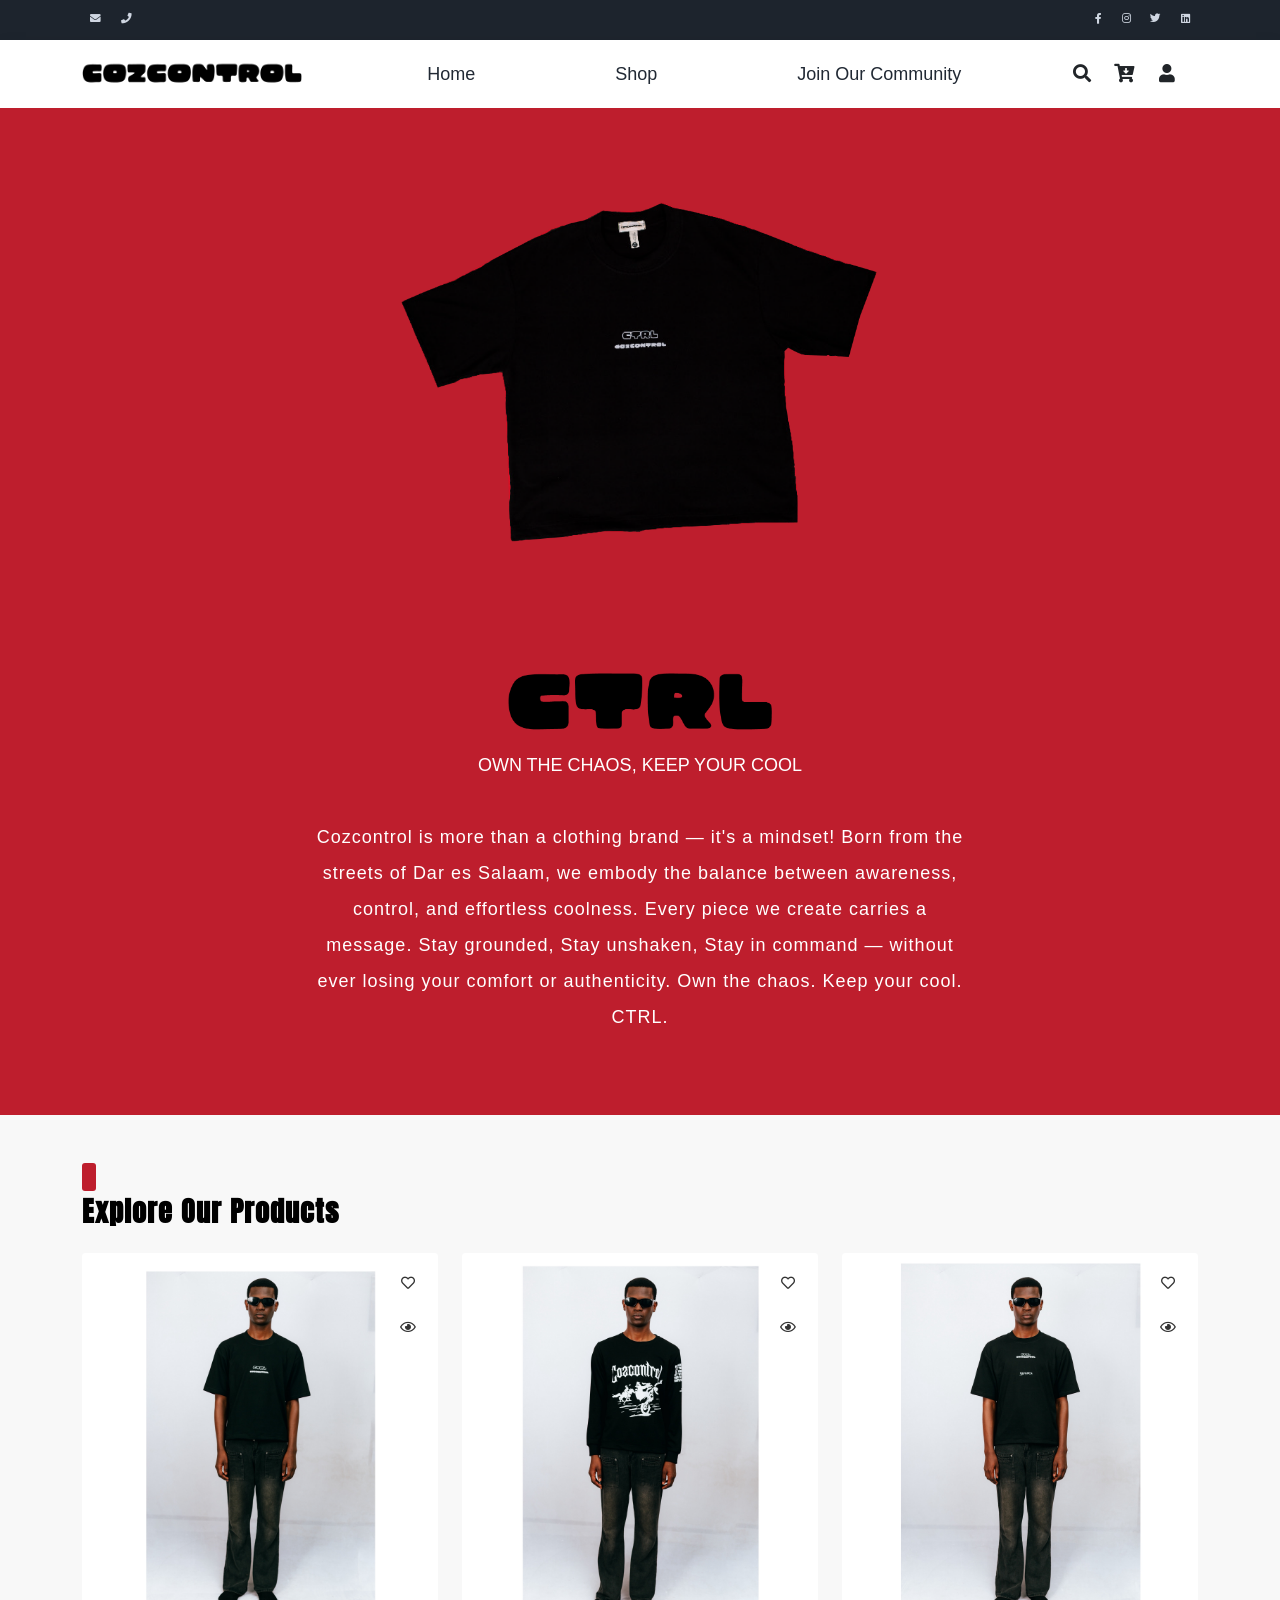
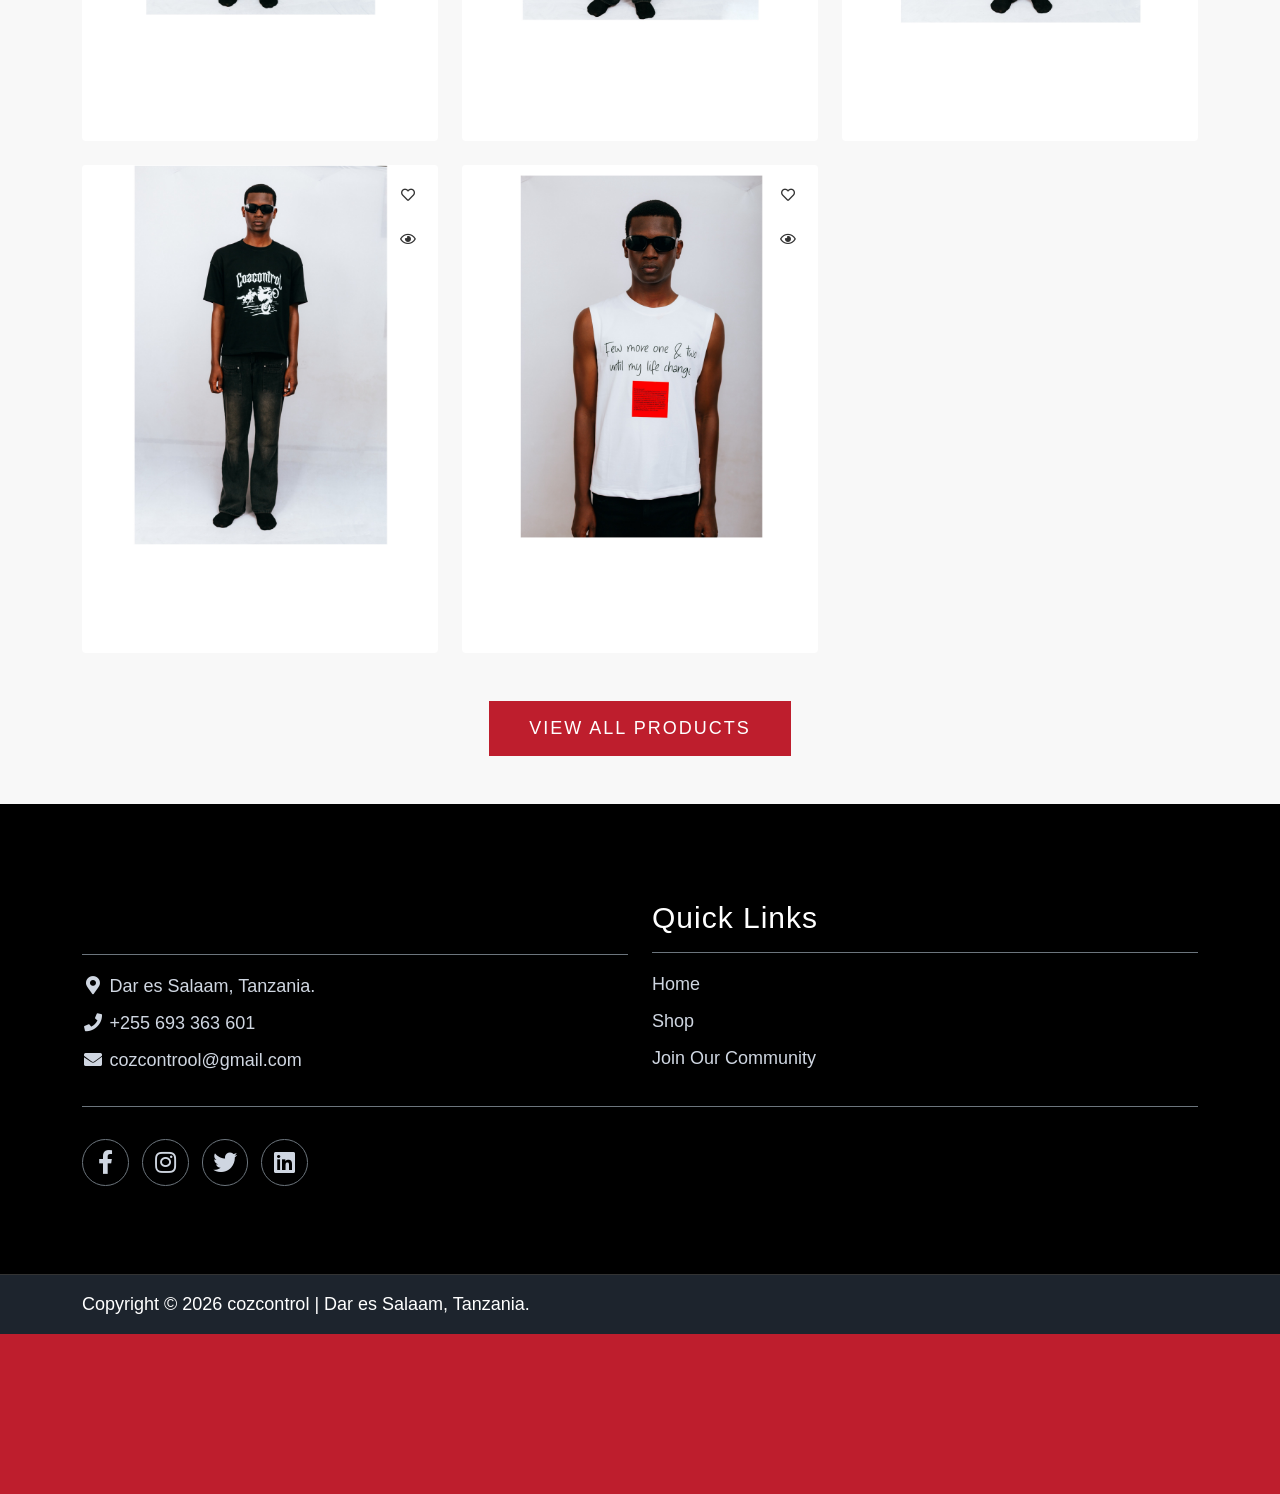
==== commit 65f8b4c6: "Fix hero carousel: remove stray button, restore prev arrow, hide nav arrows" ====
--- a/index.html
+++ b/index.html
@@ -132,6 +132,9 @@
                         </div>
                    
                     </div>
+                    <div class="text-center mt-4">
+                        <a href="shop.html" style="display: inline-block; background-color: transparent; color: #fff; border: 2px solid #fff; font-size: 13px; font-weight: 700; text-transform: uppercase; letter-spacing: 3px; padding: 16px 48px; text-decoration: none;">SHOP NOW</a>
+                    </div>
                 </div>
             </div>
             <div class="carousel-item" style="background-color: #BE1E2D;">
@@ -142,6 +145,9 @@
                         </div>
                       
                     </div>
+                    <div class="text-center mt-4">
+                        <a href="shop.html" style="display: inline-block; background-color: transparent; color: #fff; border: 2px solid #fff; font-size: 13px; font-weight: 700; text-transform: uppercase; letter-spacing: 3px; padding: 16px 48px; text-decoration: none;">SHOP NOW</a>
+                    </div>
                 </div>
             </div>
             <div class="carousel-item" style="background-color: #BE1E2D;">
@@ -152,12 +158,13 @@
                         </div>
                       
                     </div>
-                </div>
-            </div>
-        </div>
-        <div class="text-center mt-4">
-            <a href="shop.html" style="display: inline-block; background-color: #fff; color: #111111; font-size: 13px; font-weight: 700; text-transform: uppercase; letter-spacing: 3px; padding: 16px 48px; text-decoration: none; transition: all 0.2s;">SHOP NOW</a>
-        </div>
+                    <div class="text-center mt-4">
+                        <a href="shop.html" style="display: inline-block; background-color: transparent; color: #fff; border: 2px solid #fff; font-size: 13px; font-weight: 700; text-transform: uppercase; letter-spacing: 3px; padding: 16px 48px; text-decoration: none;">SHOP NOW</a>
+                    </div>
+                </div>
+            </div>
+        </div>
+        <a class="carousel-control-prev text-decoration-none w-auto ps-3" href="#template-mo-zay-hero-carousel" role="button" data-bs-slide="prev">
             <i class="fas fa-chevron-left"></i>
         </a>
         <a class="carousel-control-next text-decoration-none w-auto pe-3" href="#template-mo-zay-hero-carousel" role="button" data-bs-slide="next">
--- a/assets/css/custom.css
+++ b/assets/css/custom.css
@@ -246,4 +246,14 @@
 .snippe-pay-btn:hover {
     background-color: #BE1E2D;
     color: #fff;
+}
+
+.carousel-control-prev,
+.carousel-control-next {
+    display: none !important;
+}
+
+.carousel-control-prev,
+.carousel-control-next {
+    display: none !important;
 }
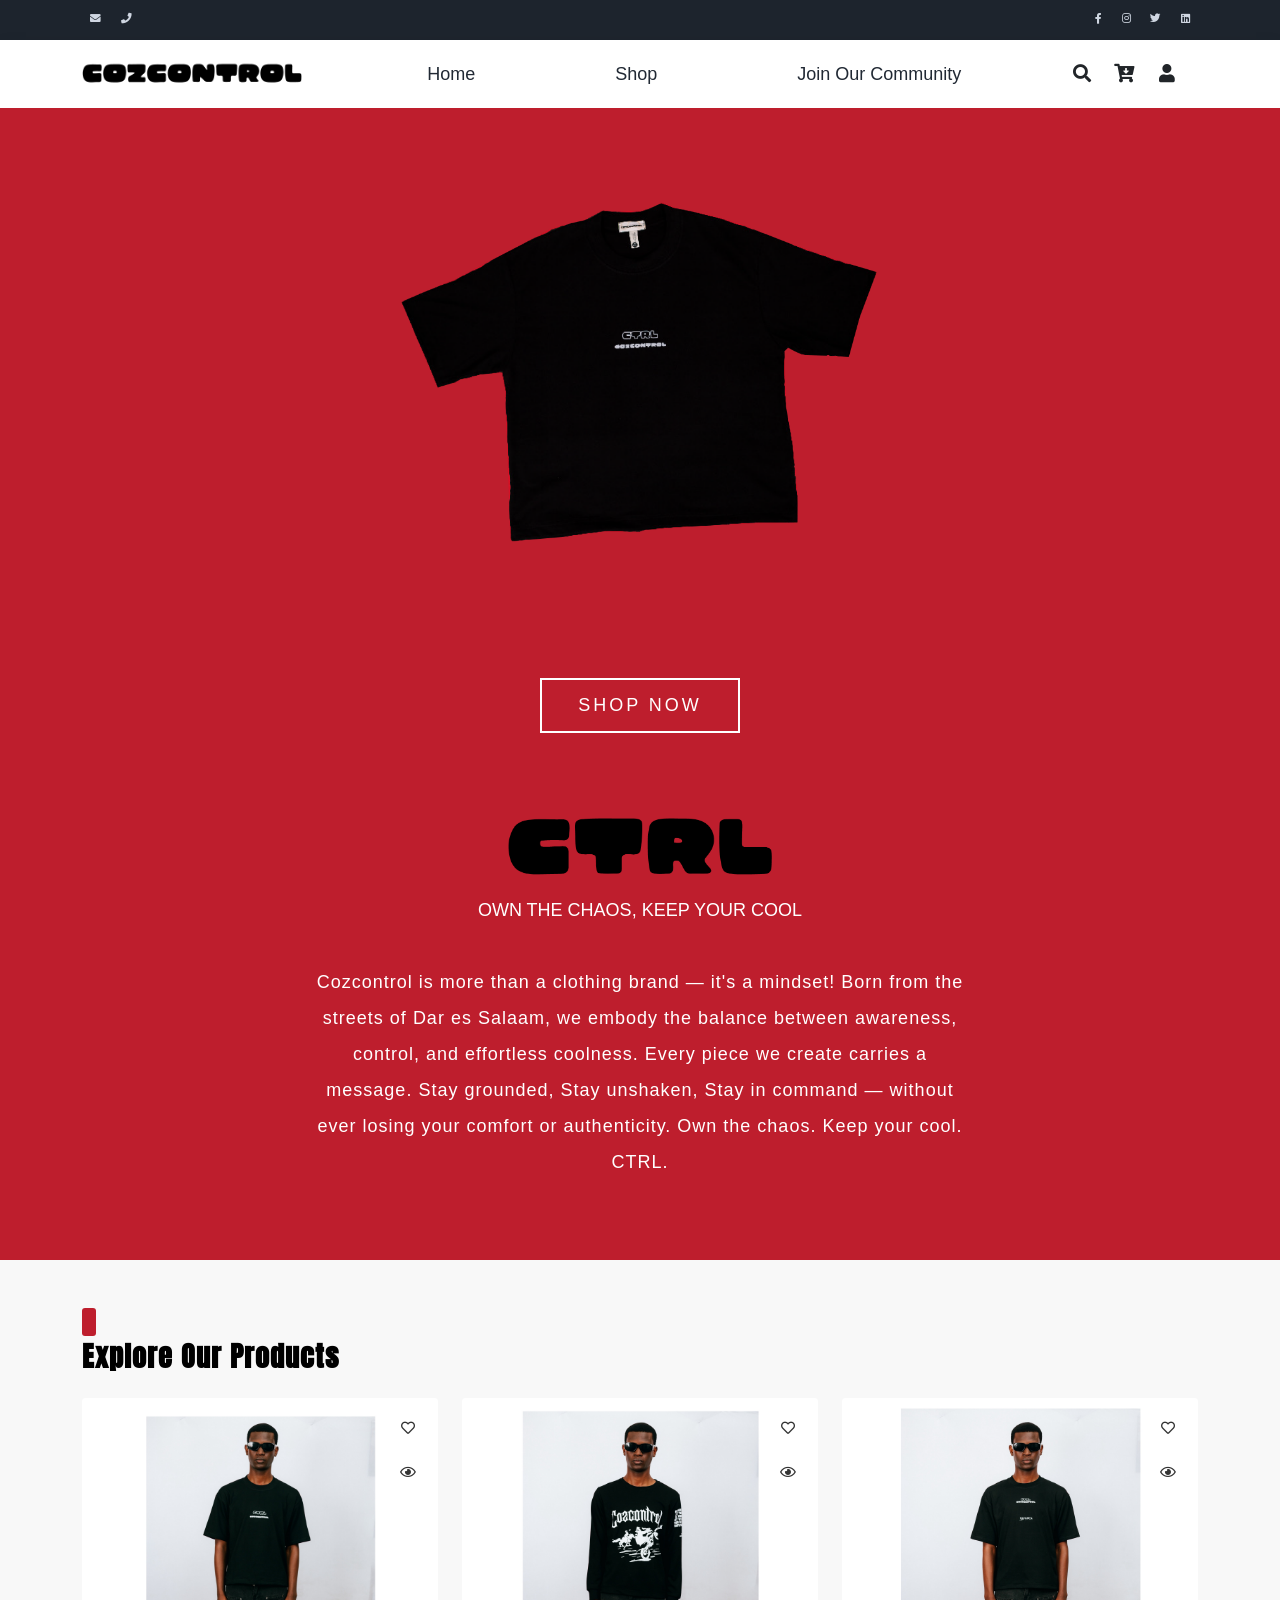
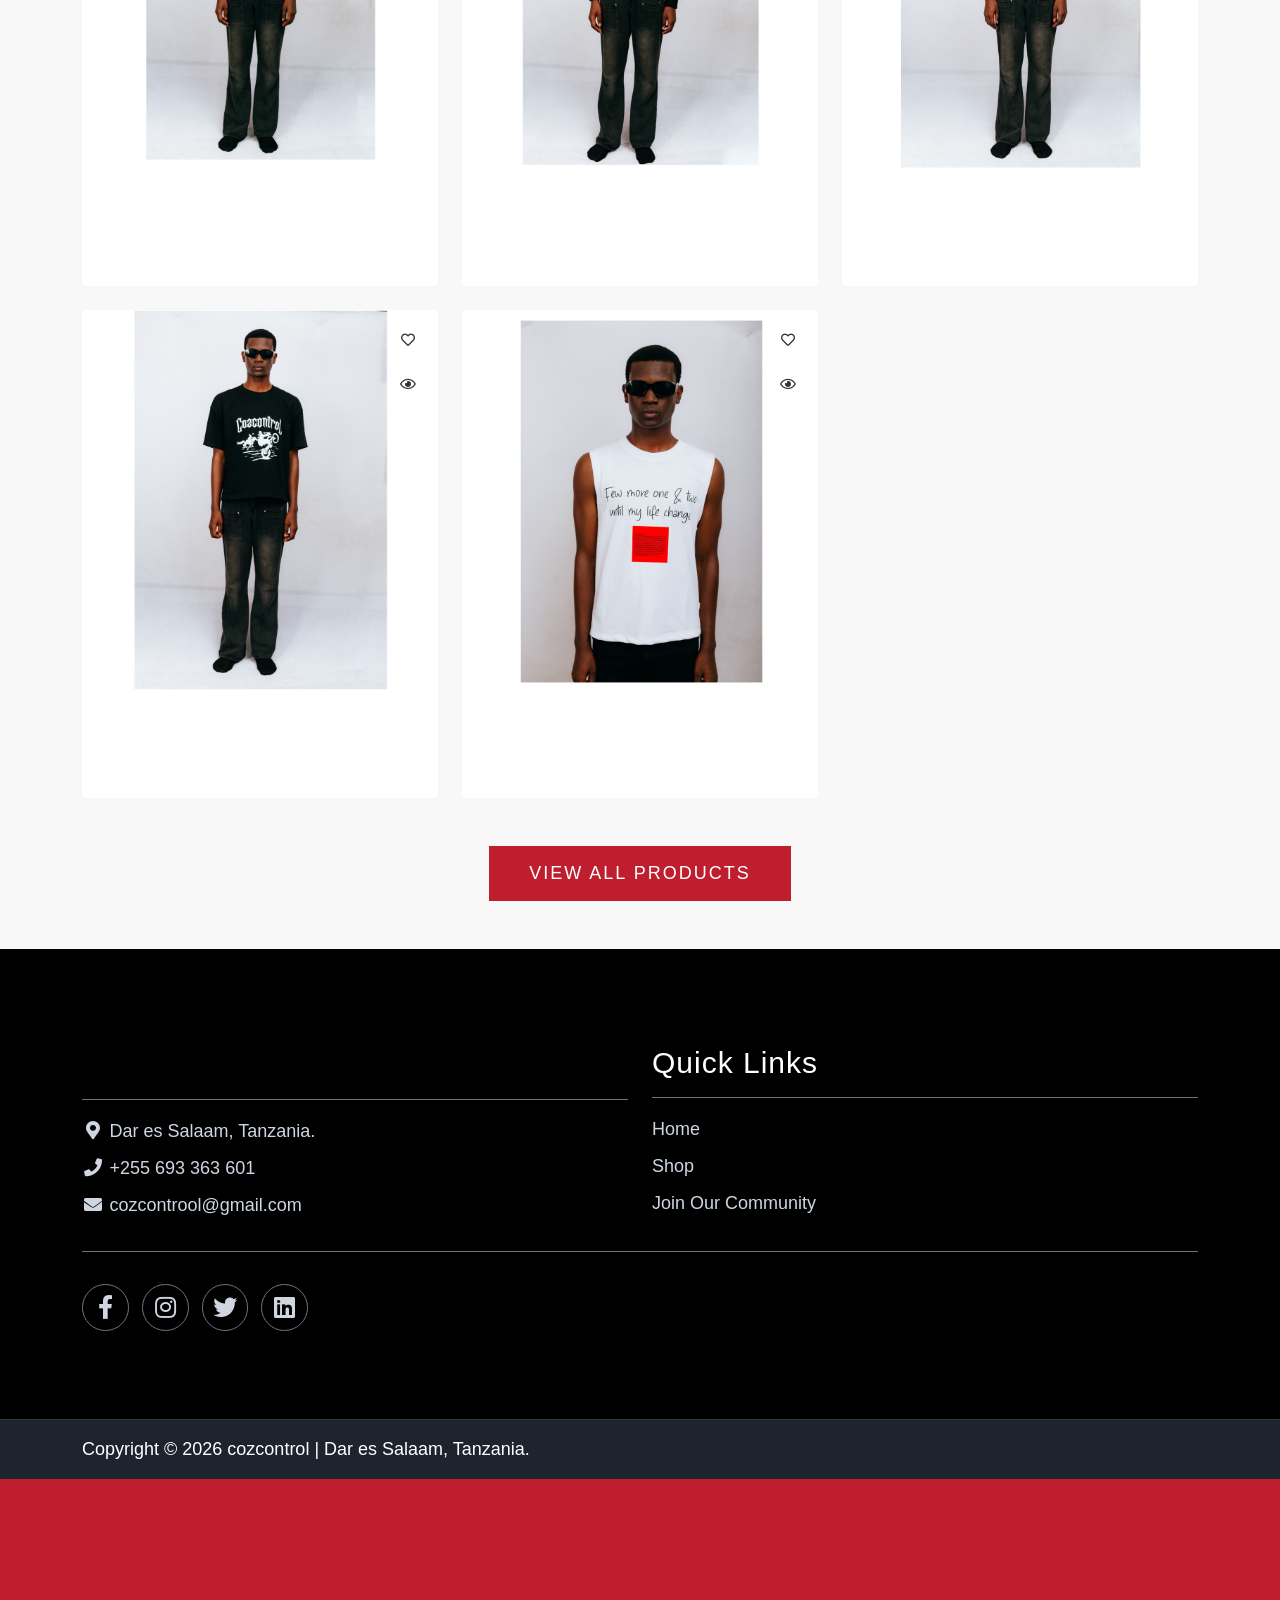
==== commit 1315f4e6: "Add outlined stroke back to SHOP NOW buttons" ====
--- a/index.html
+++ b/index.html
@@ -133,7 +133,7 @@
                    
                     </div>
                     <div class="text-center mt-4">
-                        <a href="shop.html" style="display: inline-block; background-color: transparent; color: #fff; border: 2px solid #fff; font-size: 13px; font-weight: 700; text-transform: uppercase; letter-spacing: 3px; padding: 16px 48px; text-decoration: none;">SHOP NOW</a>
+                        <a href="shop.html" style="display: inline-block; background-color: transparent; color: #fff; border: 2px solid #fff; font-size: 13px; font-weight: 700; text-transform: uppercase; letter-spacing: 3px; padding: 12px 36px; text-decoration: none;">SHOP NOW</a>
                     </div>
                 </div>
             </div>
@@ -146,7 +146,7 @@
                       
                     </div>
                     <div class="text-center mt-4">
-                        <a href="shop.html" style="display: inline-block; background-color: transparent; color: #fff; border: 2px solid #fff; font-size: 13px; font-weight: 700; text-transform: uppercase; letter-spacing: 3px; padding: 16px 48px; text-decoration: none;">SHOP NOW</a>
+                        <a href="shop.html" style="display: inline-block; background-color: transparent; color: #fff; border: 2px solid #fff; font-size: 13px; font-weight: 700; text-transform: uppercase; letter-spacing: 3px; padding: 12px 36px; text-decoration: none;">SHOP NOW</a>
                     </div>
                 </div>
             </div>
@@ -159,7 +159,7 @@
                       
                     </div>
                     <div class="text-center mt-4">
-                        <a href="shop.html" style="display: inline-block; background-color: transparent; color: #fff; border: 2px solid #fff; font-size: 13px; font-weight: 700; text-transform: uppercase; letter-spacing: 3px; padding: 16px 48px; text-decoration: none;">SHOP NOW</a>
+                        <a href="shop.html" style="display: inline-block; background-color: transparent; color: #fff; border: 2px solid #fff; font-size: 13px; font-weight: 700; text-transform: uppercase; letter-spacing: 3px; padding: 12px 36px; text-decoration: none;">SHOP NOW</a>
                     </div>
                 </div>
             </div>
--- a/assets/css/custom.css
+++ b/assets/css/custom.css
@@ -27,7 +27,7 @@
 }
 
 .carousel-item {
-    max-height: 450px;
+    max-height: 650px;
     overflow: hidden;
 }
 /* Product Cards */
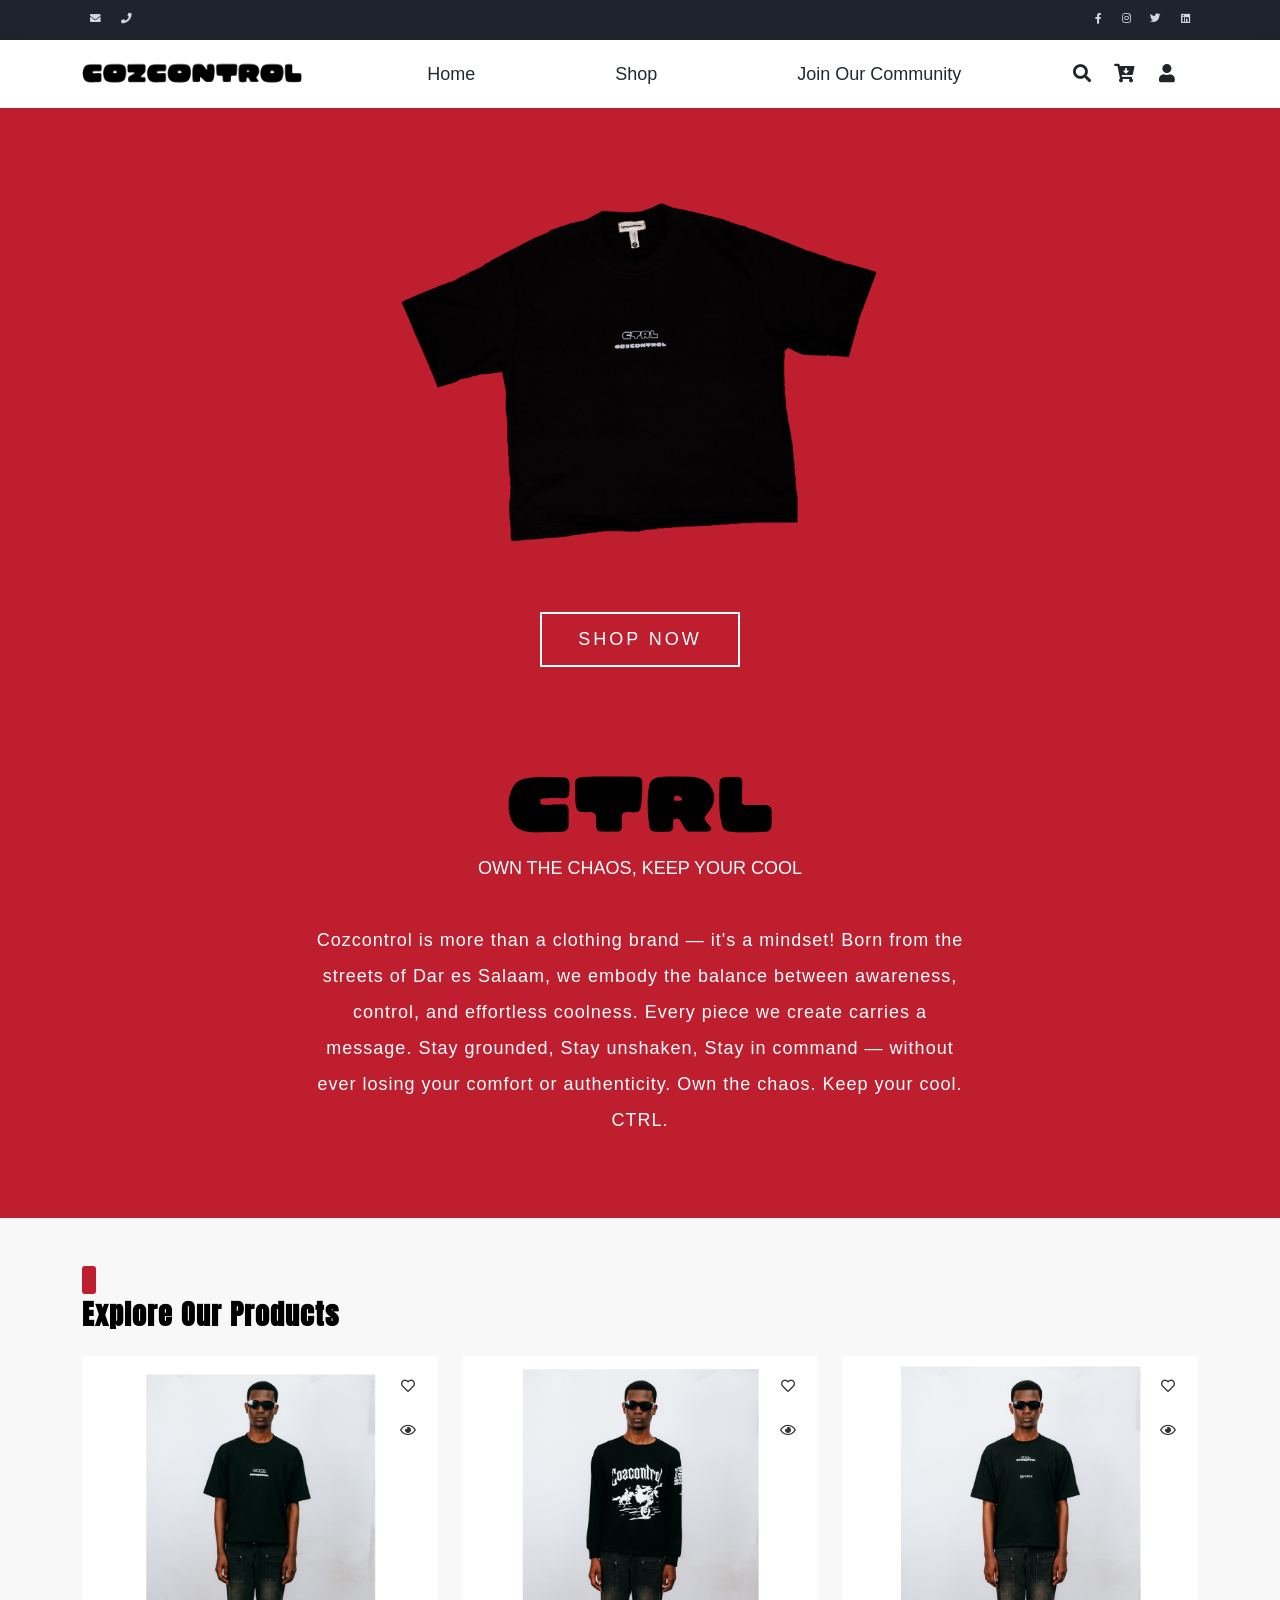
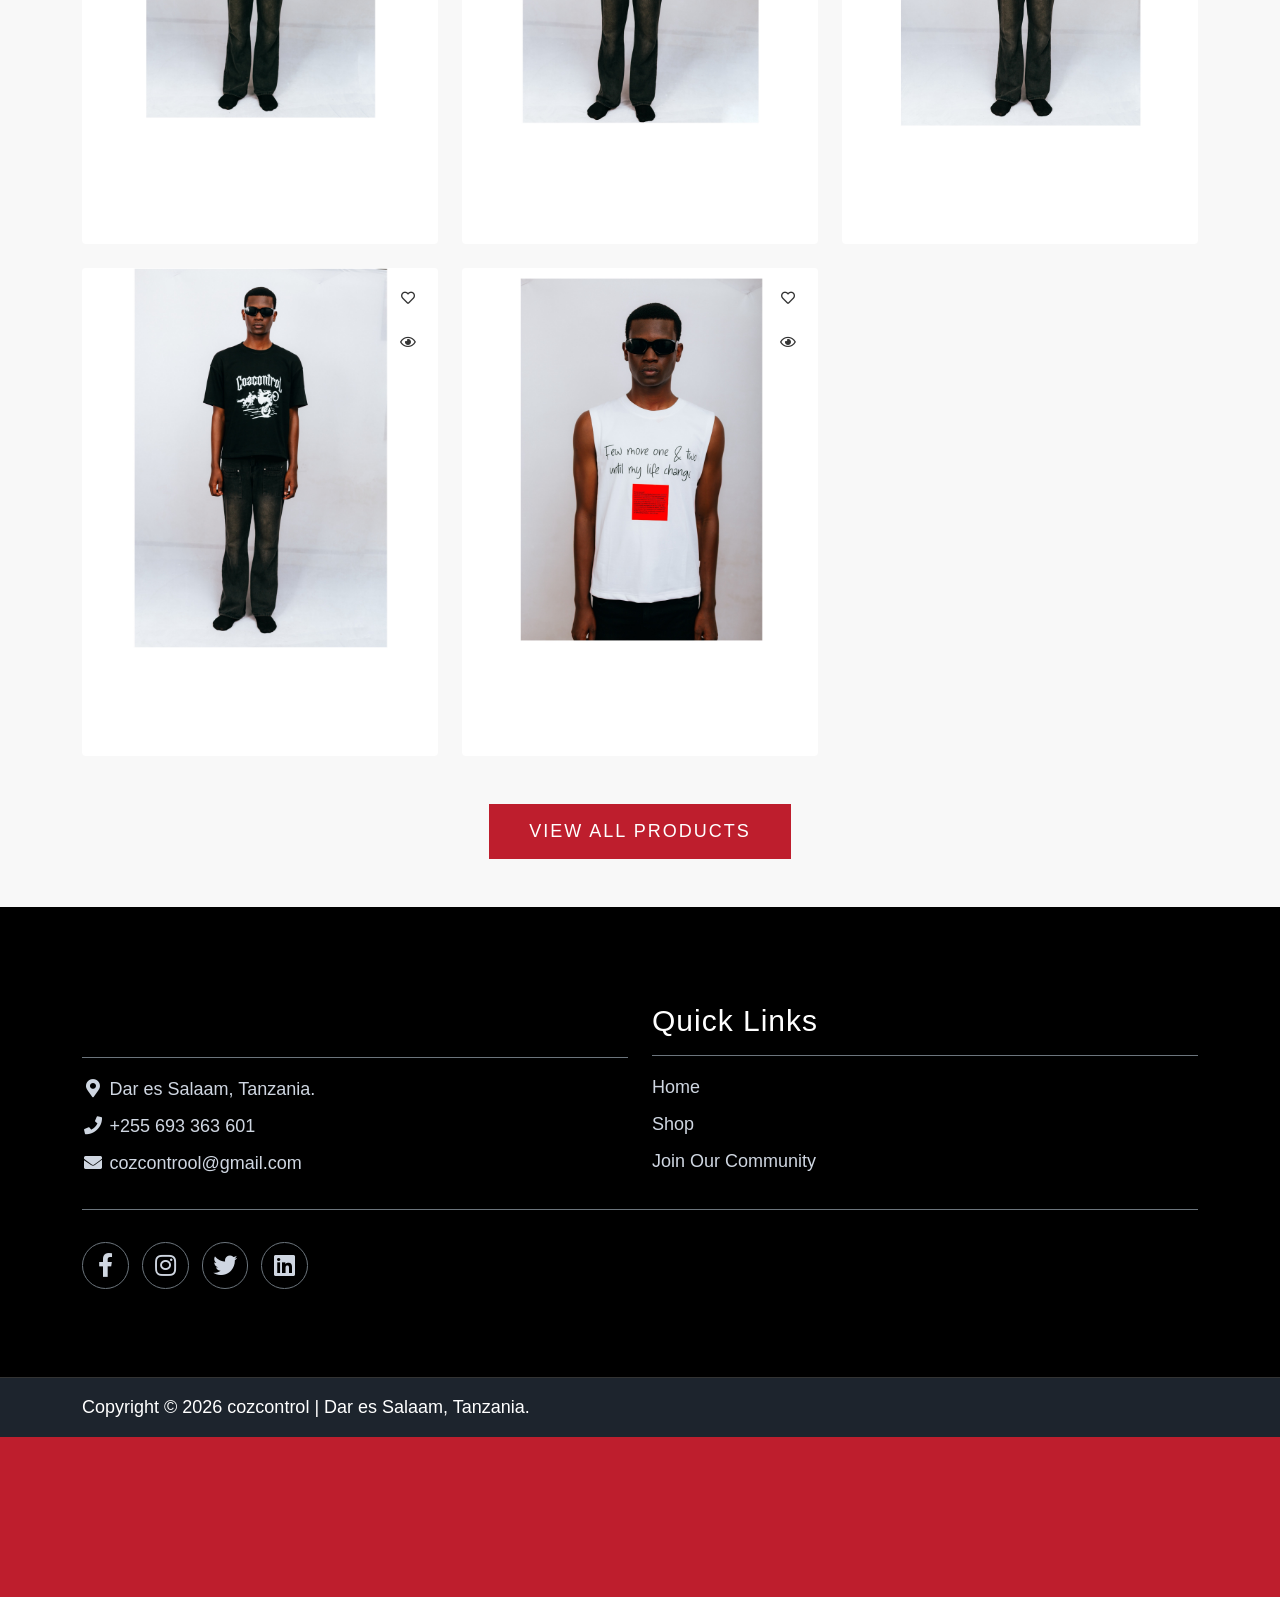
==== commit d350cabd: "Move SHOP NOW button outside carousel to static layer" ====
--- a/index.html
+++ b/index.html
@@ -132,9 +132,7 @@
                         </div>
                    
                     </div>
-                    <div class="text-center mt-4">
-                        <a href="shop.html" style="display: inline-block; background-color: transparent; color: #fff; border: 2px solid #fff; font-size: 13px; font-weight: 700; text-transform: uppercase; letter-spacing: 3px; padding: 12px 36px; text-decoration: none;">SHOP NOW</a>
-                    </div>
+                    
                 </div>
             </div>
             <div class="carousel-item" style="background-color: #BE1E2D;">
@@ -145,9 +143,7 @@
                         </div>
                       
                     </div>
-                    <div class="text-center mt-4">
-                        <a href="shop.html" style="display: inline-block; background-color: transparent; color: #fff; border: 2px solid #fff; font-size: 13px; font-weight: 700; text-transform: uppercase; letter-spacing: 3px; padding: 12px 36px; text-decoration: none;">SHOP NOW</a>
-                    </div>
+                   
                 </div>
             </div>
             <div class="carousel-item" style="background-color: #BE1E2D;">
@@ -158,9 +154,7 @@
                         </div>
                       
                     </div>
-                    <div class="text-center mt-4">
-                        <a href="shop.html" style="display: inline-block; background-color: transparent; color: #fff; border: 2px solid #fff; font-size: 13px; font-weight: 700; text-transform: uppercase; letter-spacing: 3px; padding: 12px 36px; text-decoration: none;">SHOP NOW</a>
-                    </div>
+                   
                 </div>
             </div>
         </div>
@@ -170,6 +164,10 @@
         <a class="carousel-control-next text-decoration-none w-auto pe-3" href="#template-mo-zay-hero-carousel" role="button" data-bs-slide="next">
             <i class="fas fa-chevron-right"></i>
         </a>
+
+        <div class="text-center py-4" style="background-color: #BE1E2D;">
+            <a href="shop.html" style="display: inline-block; background-color: transparent; color: #fff; border: 2px solid #fff; font-size: 13px; font-weight: 700; text-transform: uppercase; letter-spacing: 3px; padding: 12px 36px; text-decoration: none;">SHOP NOW</a>
+        </div>
     </div>
     <!-- End Banner Hero -->
 
--- a/assets/css/custom.css
+++ b/assets/css/custom.css
@@ -27,7 +27,7 @@
 }
 
 .carousel-item {
-    max-height: 650px;
+    max-height: 450px;
     overflow: hidden;
 }
 /* Product Cards */
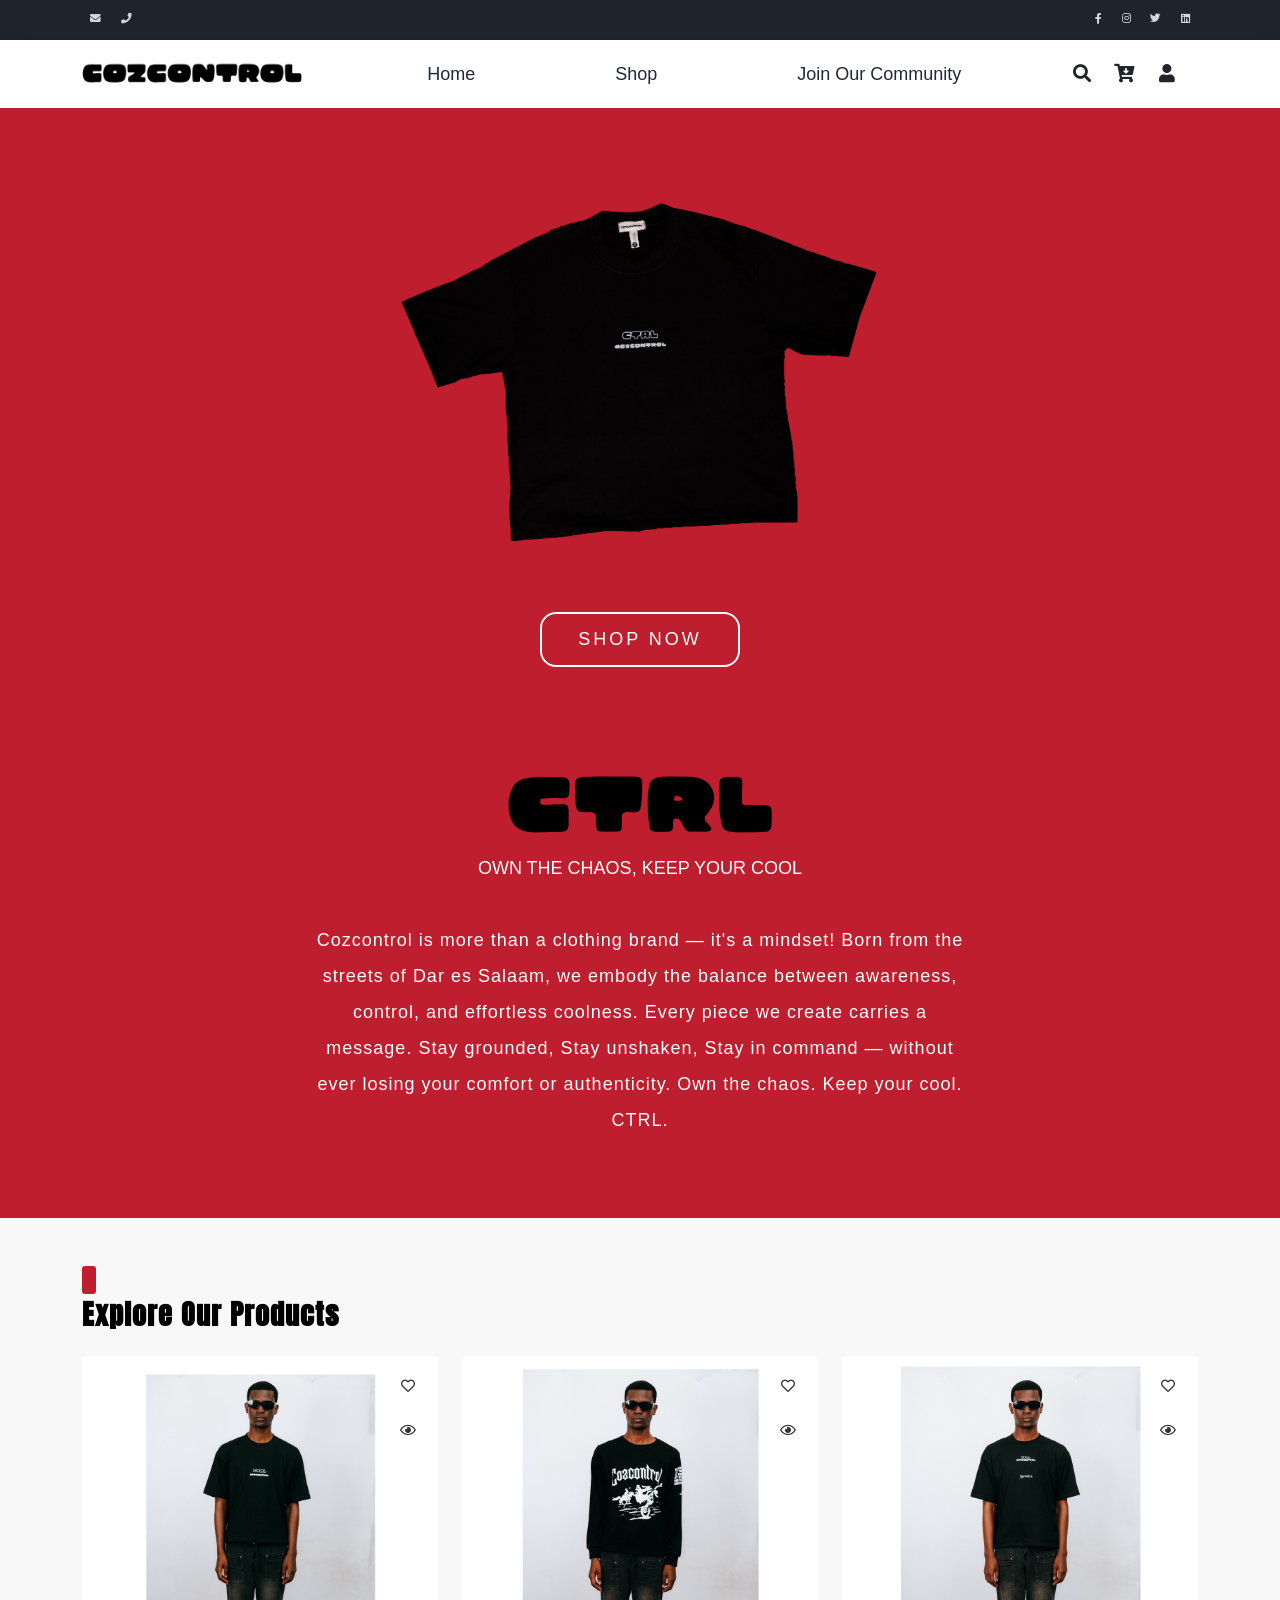
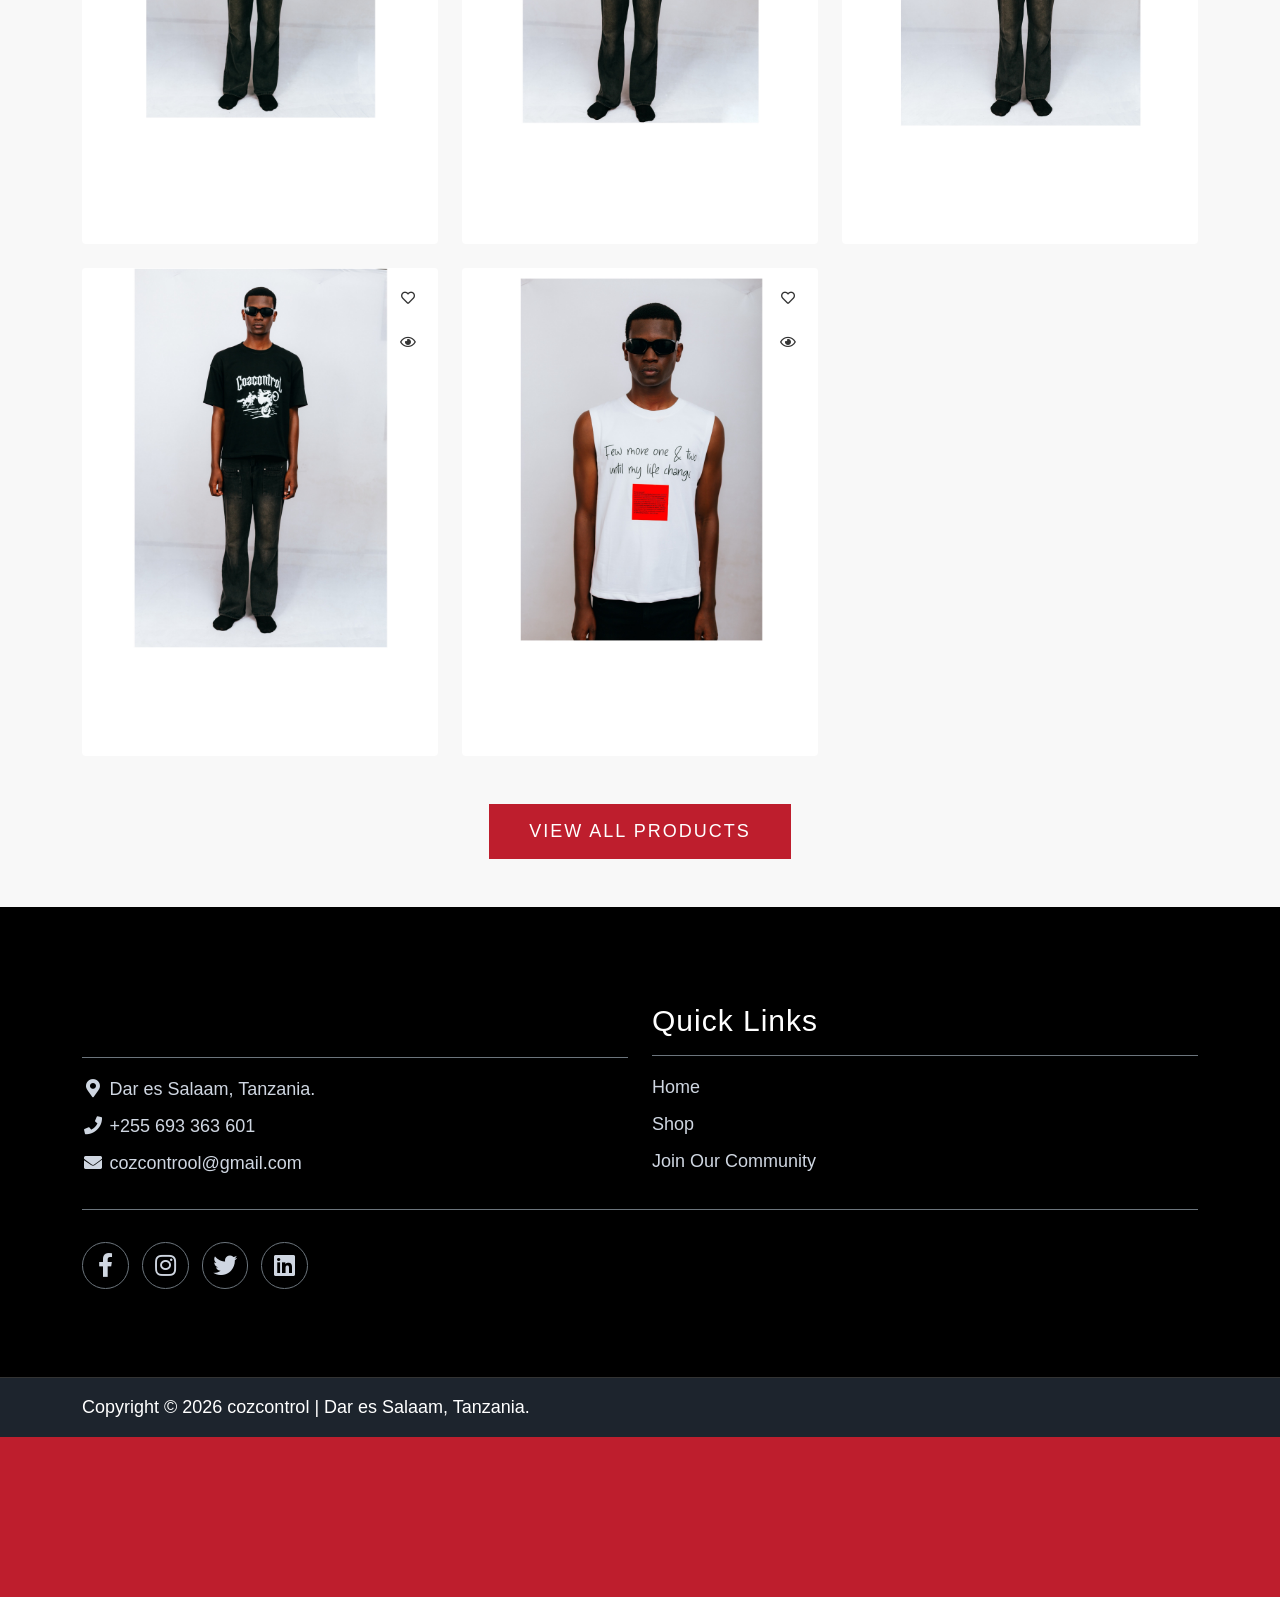
==== commit 93a47896: "Add 16px border-radius to homepage SHOP NOW button" ====
--- a/index.html
+++ b/index.html
@@ -166,7 +166,7 @@
         </a>
 
         <div class="text-center py-4" style="background-color: #BE1E2D;">
-            <a href="shop.html" style="display: inline-block; background-color: transparent; color: #fff; border: 2px solid #fff; font-size: 13px; font-weight: 700; text-transform: uppercase; letter-spacing: 3px; padding: 12px 36px; text-decoration: none;">SHOP NOW</a>
+            <a href="shop.html" style="display: inline-block; background-color: transparent; color: #fff; border: 2px solid #fff; border-radius: 16px; font-size: 13px; font-weight: 700; text-transform: uppercase; letter-spacing: 3px; padding: 12px 36px; text-decoration: none;">SHOP NOW</a>
         </div>
     </div>
     <!-- End Banner Hero -->
--- a/assets/css/custom.css
+++ b/assets/css/custom.css
@@ -256,4 +256,10 @@
 .carousel-control-prev,
 .carousel-control-next {
     display: none !important;
-}+}
+
+.whatsapp-order-btn,
+.email-order-btn,
+.snippe-pay-btn {
+    border-radius: 8px !important;
+}
